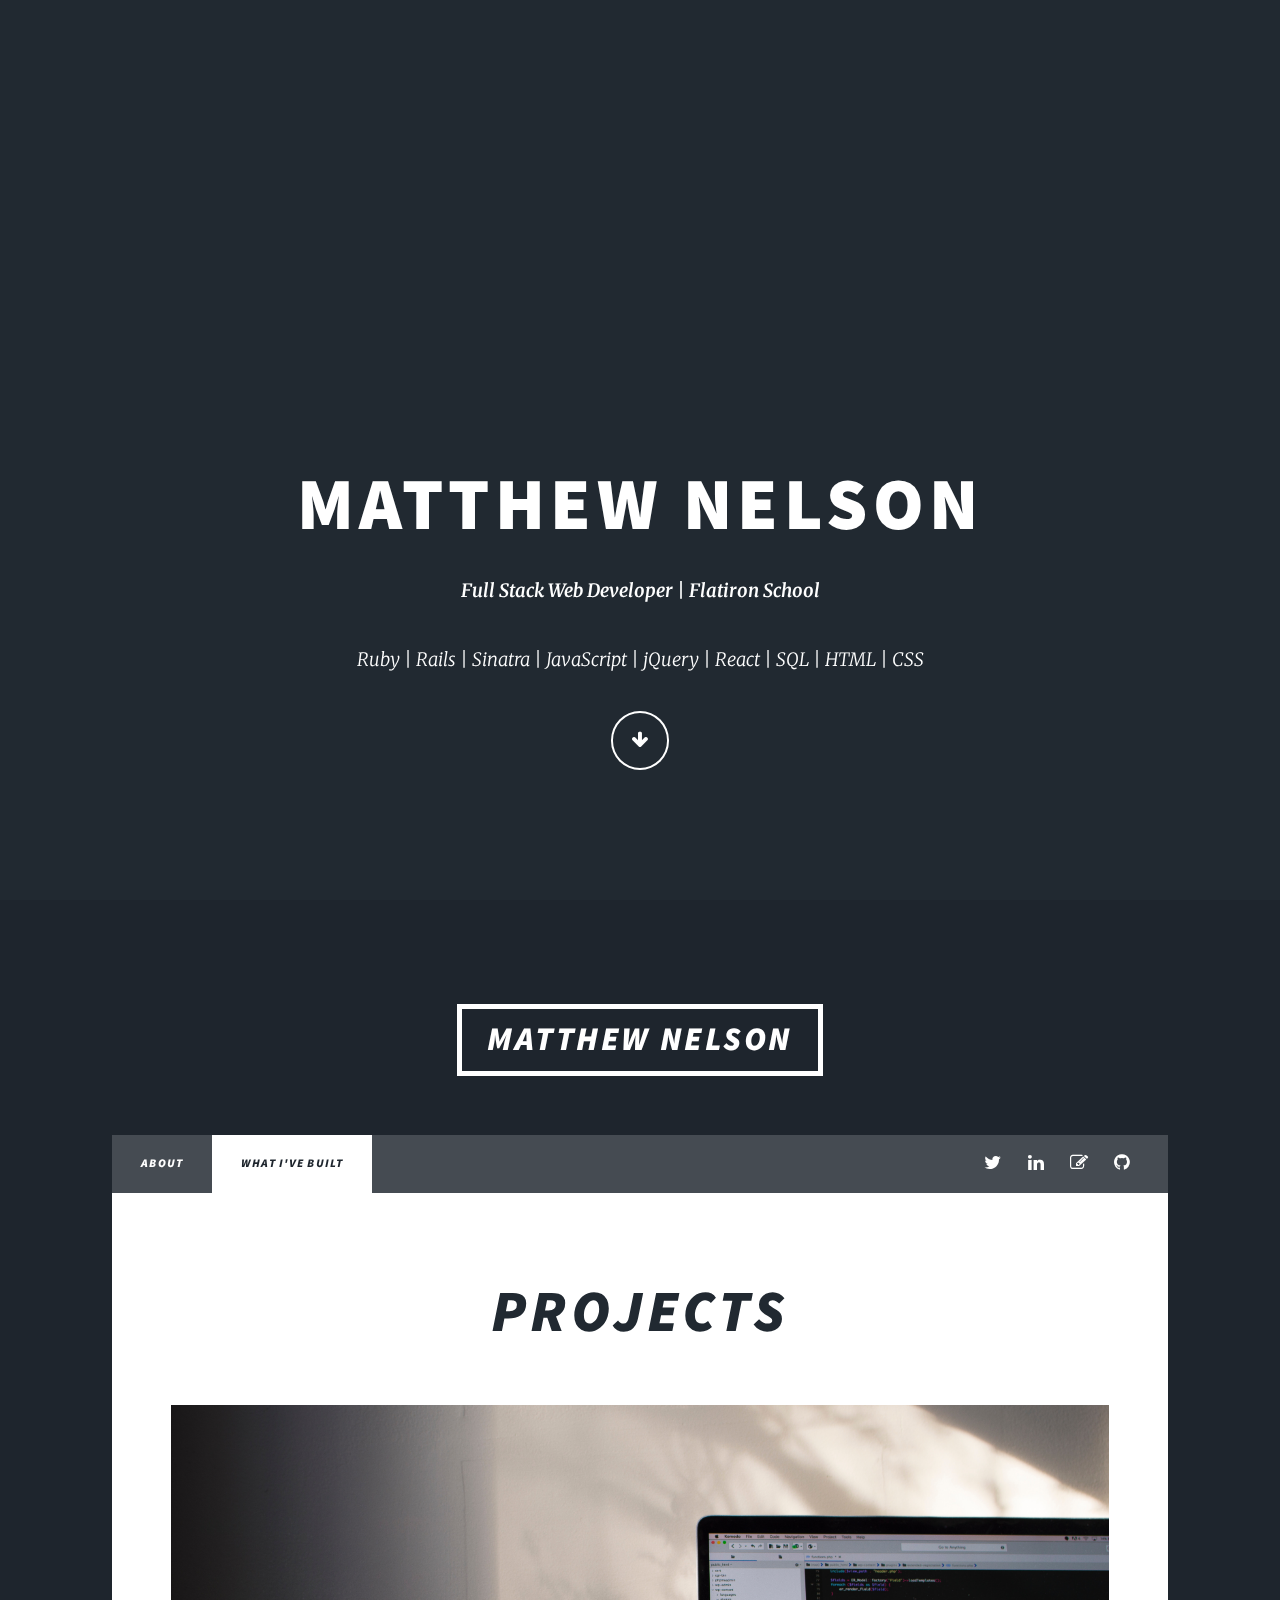
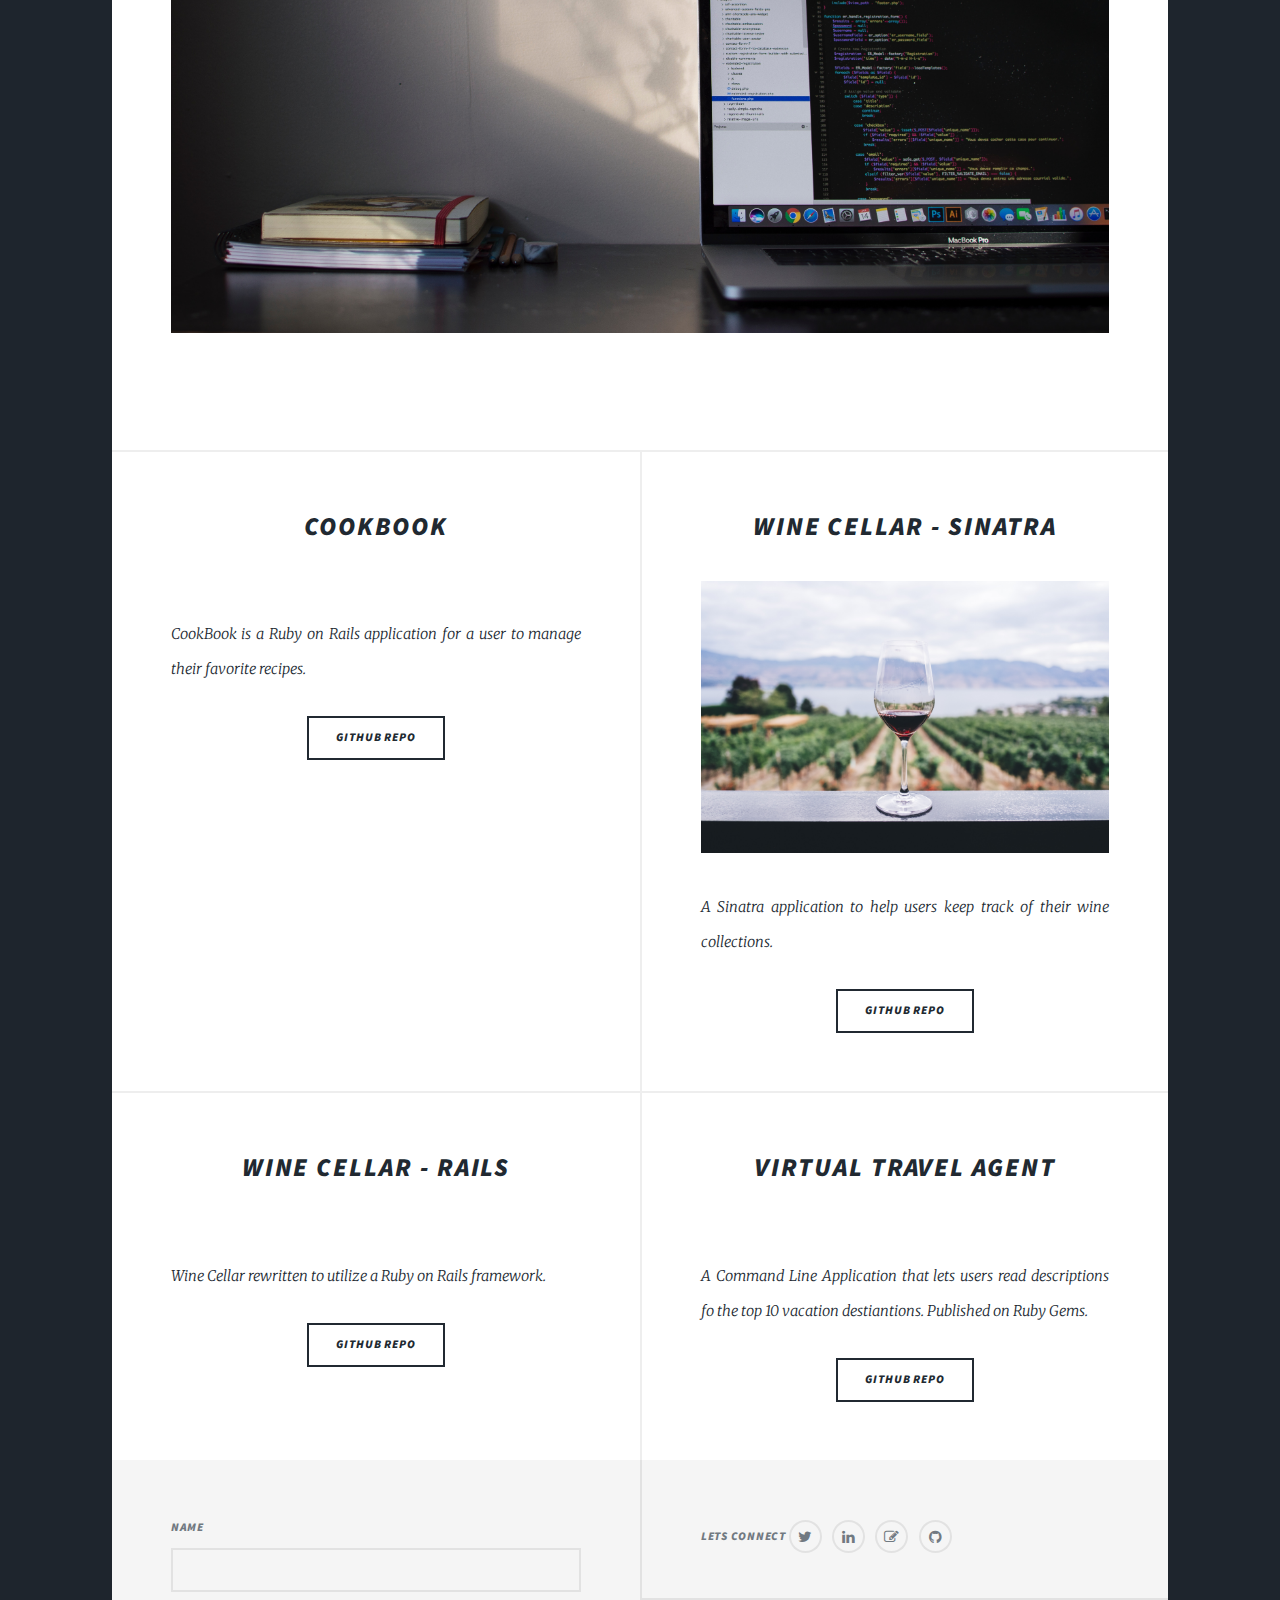
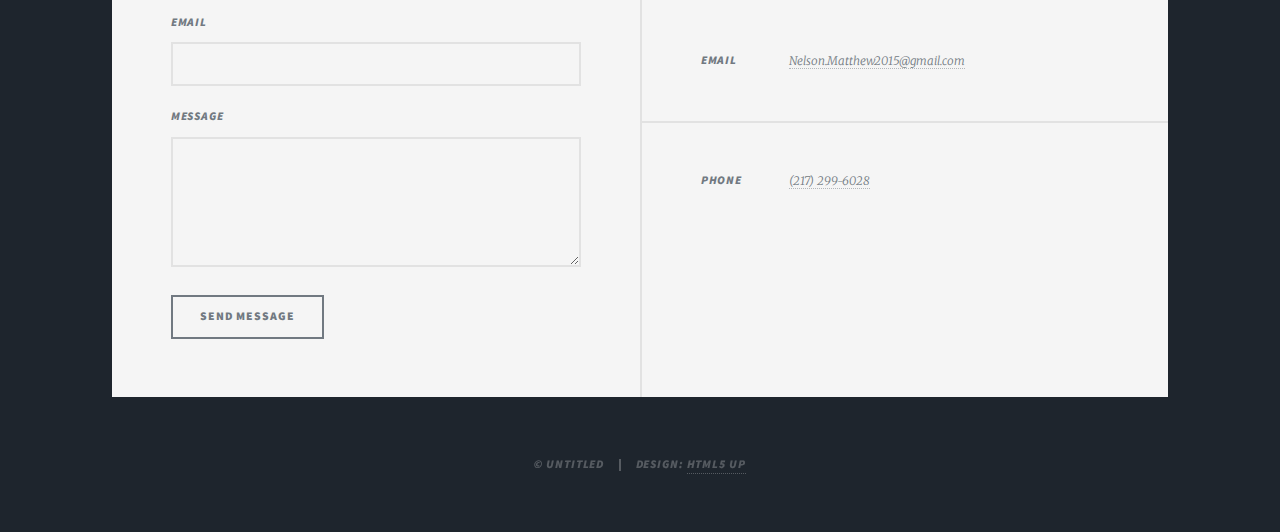
==== projects.html @ b526b992 "Initialized repository" ====
<!DOCTYPE HTML>
<!--
	Massively by HTML5 UP
	html5up.net | @ajlkn
	Free for personal and commercial use under the CCA 3.0 license (html5up.net/license)
-->
<html>
	<head>
		<title>Matthew Nelson - Projects</title>
		<meta charset="utf-8" />
		<meta name="viewport" content="width=device-width, initial-scale=1, user-scalable=no" />
		<link rel="stylesheet" href="assets/css/main.css" />
		<noscript><link rel="stylesheet" href="assets/css/noscript.css" /></noscript>
	</head>
	<body class="is-loading">

		<!-- Wrapper -->
			<div id="wrapper" class="fade-in">

				<!-- Intro -->
					<div id="intro">
						<h1>Matthew Nelson<br /></h1>

						<p><strong>Full Stack Web Developer | Flatiron School</strong></p>
						<p><em>Ruby | Rails | Sinatra | JavaScript | jQuery | React | SQL | HTML | CSS</em</p>
						<ul class="actions">
							<li><a href="#header" class="button icon solo fa-arrow-down scrolly">Continue</a></li>
						</ul>
					</div>

				<!-- Header -->
					<header id="header">
						<a href="index.html" class="logo">Matthew Nelson</a>
					</header>

				<!-- Nav -->
					<nav id="nav">
						<ul class="links">
							<li><a href="index.html">About</a></li>
							<li class="active"><a href="projects.html">What I've Built</a></li>
						</ul>
						<ul class="icons">
							<li><a href="https://twitter.com/mattynel92" class="icon alt fa-twitter"><span class="label">Twitter</span></a></li>
							<li><a href="https://www.linkedin.com/in/matthewnelson92/" class="icon alt fa-linkedin"><span class="label">LinkedIn</span></a></li>
							<li><a href="https://medium.com/@mattnelson_51219" class="icon alt fa-edit"><span class="label">Medium</span></a></li>
							<li><a href="https://github.com/Mnelson1992" class="icon alt fa-github"><span class="label">GitHub</span></a></li>
						</ul>
					</nav>

				<!-- Main -->
					<div id="main">

						<!-- Featured Post -->
							<article class="post featured">
								<header class="major">
									<h2>Projects<br /></h2>
								</header>
								<a href="#" class="image main"><img src="images/project.jpg" alt="" /></a>
							</article>

						<!-- Posts -->
							<section class="posts">
								<article>
									<header>
										<h2><a href="https://github.com/Mnelson1992/CookBook">Cookbook<br /></a></h2>
									</header>
									<a href="#" class="image fit"><img src="images/cooking.jpg" alt="" /></a>
									<p>CookBook is a Ruby on Rails application for a user to manage their favorite recipes. </p>
									<ul class="actions">
										<li><a href="https://github.com/Mnelson1992/CookBook" class="button">Github Repo</a></li>
									</ul>
								</article>
								<article>
									<header>
										<h2><a href="https://github.com/Mnelson1992/Wine-Cellar">Wine Cellar - Sinatra<br /></a></h2>
									</header>
									<a href="#" class="image fit"><img src="images/wine1.jpg" alt="" /></a>
									<p> A Sinatra application to help users keep track of their wine collections.</p>
									<ul class="actions">
										<li><a href="https://github.com/Mnelson1992/Wine-Cellar" class="button">Github Repo</a></li>
									</ul>
								</article>
								<article>
									<header>
										<h2><a href="https://github.com/Mnelson1992/wine-cellar-rails">Wine Cellar - Rails<br /></a></h2>
									</header>
									<a href="#" class="image fit"><img src="images/wine2.jpg" alt="" /></a>
									<p>Wine Cellar rewritten to utilize a Ruby on Rails framework.</p>

									<ul class="actions">
										<li><a href="https://github.com/Mnelson1992/wine-cellar-rails" class="button">Github Repo</a></li>
									</ul>
								</article>
								<article>
									<header>
										<h2><a href="https://github.com/Mnelson1992/virtual-travel-agent-CLI-app">Virtual Travel Agent<br /></a></h2>
									</header>
									<a href="#" class="image fit"><img src="images/beach.jpg" alt="" /></a>
									<p>A Command Line Application that lets users read descriptions fo the top 10 vacation destiantions. Published on Ruby Gems.</p>
									<ul class="actions">
										<li><a href="https://github.com/Mnelson1992/virtual-travel-agent-CLI-app" class="button">Github Repo</a></li>
									</ul>
								</article>
							</section>

						<!-- Footer -->


					</div>

				<!-- Footer -->
					<footer id="footer">
						<section>
							<form method="post" action="#">
								<div class="field">
									<label for="name">Name</label>
									<input type="text" name="name" id="name" />
								</div>
								<div class="field">
									<label for="email">Email</label>
									<input type="text" name="email" id="email" />
								</div>
								<div class="field">
									<label for="message">Message</label>
									<textarea name="message" id="message" rows="3"></textarea>
								</div>
								<ul class="actions">
									<li><input type="submit" value="Send Message" /></li>
								</ul>
							</form>
						</section>
						<section class="split contact">
							<section>
								<h3>Lets Connect</h3>
								<ul class="icons alt">
									<li><a href="https://twitter.com/mattynel92" class="icon alt fa-twitter"><span class="label">Twitter</span></a></li>
									<li><a href="https://www.linkedin.com/in/matthewnelson92/" class="icon alt fa-linkedin"><span class="label">LinkedIn</span></a></li>
									<li><a href="https://medium.com/@mattnelson_51219" class="icon alt fa-edit"><span class="label">Medium</span></a></li>
									<li><a href="https://github.com/Mnelson1992" class="icon alt fa-github"><span class="label">GitHub</span></a></li>
								</ul>
							</section>
							<section>
								<h3>Email</h3>
								<p><a href="#">Nelson.Matthew2015@gmail.com</a></p>
							</section>
							<section>
								<h3>Phone</h3>
								<p><a href="#">(217) 299-6028</a></p>
							</section>
						</section>
					</footer>

				<!-- Copyright -->
					<div id="copyright">
						<ul><li>&copy; Untitled</li><li>Design: <a href="https://html5up.net">HTML5 UP</a></li></ul>
					</div>

			</div>

		<!-- Scripts -->
			<script src="assets/js/jquery.min.js"></script>
			<script src="assets/js/jquery.scrollex.min.js"></script>
			<script src="assets/js/jquery.scrolly.min.js"></script>
			<script src="assets/js/skel.min.js"></script>
			<script src="assets/js/util.js"></script>
			<script src="assets/js/main.js"></script>

	</body>
</html>
---- assets/css/main.css ----
@import url(font-awesome.min.css);
@import url("https://fonts.googleapis.com/css?family=Merriweather:300,700,300italic,700italic|Source+Sans+Pro:900");

/*
	Massively by HTML5 UP
	html5up.net | @ajlkn
	Free for personal and commercial use under the CCA 3.0 license (html5up.net/license)
*/

/* Reset */

	html, body, div, span, applet, object, iframe, h1, h2, h3, h4, h5, h6, p, blockquote, pre, a, abbr, acronym, address, big, cite, code, del, dfn, em, img, ins, kbd, q, s, samp, small, strike, strong, sub, sup, tt, var, b, u, i, center, dl, dt, dd, ol, ul, li, fieldset, form, label, legend, table, caption, tbody, tfoot, thead, tr, th, td, article, aside, canvas, details, embed, figure, figcaption, footer, header, hgroup, menu, nav, output, ruby, section, summary, time, mark, audio, video {
		margin: 0;
		padding: 0;
		border: 0;
		font-size: 100%;
		font: inherit;
		vertical-align: baseline;
	}

	article, aside, details, figcaption, figure, footer, header, hgroup, menu, nav, section {
		display: block;
	}

	body {
		line-height: 1;
	}

	ol, ul {
		list-style: none;
	}

	blockquote, q {
		quotes: none;
	}

	blockquote:before, blockquote:after, q:before, q:after {
		content: '';
		content: none;
	}

	table {
		border-collapse: collapse;
		border-spacing: 0;
	}

	body {
		-webkit-text-size-adjust: none;
	}

/* Box Model */

	*, *:before, *:after {
		-moz-box-sizing: border-box;
		-webkit-box-sizing: border-box;
		box-sizing: border-box;
	}

/* Grid */

	.row {
		border-bottom: solid 1px transparent;
		-moz-box-sizing: border-box;
		-webkit-box-sizing: border-box;
		box-sizing: border-box;
	}

	.row > * {
		float: left;
		-moz-box-sizing: border-box;
		-webkit-box-sizing: border-box;
		box-sizing: border-box;
	}

	.row:after, .row:before {
		content: '';
		display: block;
		clear: both;
		height: 0;
	}

	.row.uniform > * > :first-child {
		margin-top: 0;
	}

	.row.uniform > * > :last-child {
		margin-bottom: 0;
	}

	.row.\30 \25 > * {
		padding: 0 0 0 0rem;
	}

	.row.\30 \25 {
		margin: 0 0 -1px 0rem;
	}

	.row.uniform.\30 \25 > * {
		padding: 0rem 0 0 0rem;
	}

	.row.uniform.\30 \25 {
		margin: 0rem 0 -1px 0rem;
	}

	.row > * {
		padding: 0 0 0 1.5rem;
	}

	.row {
		margin: 0 0 -1px -1.5rem;
	}

	.row.uniform > * {
		padding: 1.5rem 0 0 1.5rem;
	}

	.row.uniform {
		margin: -1.5rem 0 -1px -1.5rem;
	}

	.row.\32 00\25 > * {
		padding: 0 0 0 3rem;
	}

	.row.\32 00\25 {
		margin: 0 0 -1px -3rem;
	}

	.row.uniform.\32 00\25 > * {
		padding: 3rem 0 0 3rem;
	}

	.row.uniform.\32 00\25 {
		margin: -3rem 0 -1px -3rem;
	}

	.row.\31 50\25 > * {
		padding: 0 0 0 2.25rem;
	}

	.row.\31 50\25 {
		margin: 0 0 -1px -2.25rem;
	}

	.row.uniform.\31 50\25 > * {
		padding: 2.25rem 0 0 2.25rem;
	}

	.row.uniform.\31 50\25 {
		margin: -2.25rem 0 -1px -2.25rem;
	}

	.row.\35 0\25 > * {
		padding: 0 0 0 0.75rem;
	}

	.row.\35 0\25 {
		margin: 0 0 -1px -0.75rem;
	}

	.row.uniform.\35 0\25 > * {
		padding: 0.75rem 0 0 0.75rem;
	}

	.row.uniform.\35 0\25 {
		margin: -0.75rem 0 -1px -0.75rem;
	}

	.row.\32 5\25 > * {
		padding: 0 0 0 0.375rem;
	}

	.row.\32 5\25 {
		margin: 0 0 -1px -0.375rem;
	}

	.row.uniform.\32 5\25 > * {
		padding: 0.375rem 0 0 0.375rem;
	}

	.row.uniform.\32 5\25 {
		margin: -0.375rem 0 -1px -0.375rem;
	}

	.\31 2u, .\31 2u\24 {
		width: 100%;
		clear: none;
		margin-left: 0;
	}

	.\31 1u, .\31 1u\24 {
		width: 91.6666666667%;
		clear: none;
		margin-left: 0;
	}

	.\31 0u, .\31 0u\24 {
		width: 83.3333333333%;
		clear: none;
		margin-left: 0;
	}

	.\39 u, .\39 u\24 {
		width: 75%;
		clear: none;
		margin-left: 0;
	}

	.\38 u, .\38 u\24 {
		width: 66.6666666667%;
		clear: none;
		margin-left: 0;
	}

	.\37 u, .\37 u\24 {
		width: 58.3333333333%;
		clear: none;
		margin-left: 0;
	}

	.\36 u, .\36 u\24 {
		width: 50%;
		clear: none;
		margin-left: 0;
	}

	.\35 u, .\35 u\24 {
		width: 41.6666666667%;
		clear: none;
		margin-left: 0;
	}

	.\34 u, .\34 u\24 {
		width: 33.3333333333%;
		clear: none;
		margin-left: 0;
	}

	.\33 u, .\33 u\24 {
		width: 25%;
		clear: none;
		margin-left: 0;
	}

	.\32 u, .\32 u\24 {
		width: 16.6666666667%;
		clear: none;
		margin-left: 0;
	}

	.\31 u, .\31 u\24 {
		width: 8.3333333333%;
		clear: none;
		margin-left: 0;
	}

	.\31 2u\24 + *,
	.\31 1u\24 + *,
	.\31 0u\24 + *,
	.\39 u\24 + *,
	.\38 u\24 + *,
	.\37 u\24 + *,
	.\36 u\24 + *,
	.\35 u\24 + *,
	.\34 u\24 + *,
	.\33 u\24 + *,
	.\32 u\24 + *,
	.\31 u\24 + * {
		clear: left;
	}

	.\-11u {
		margin-left: 91.66667%;
	}

	.\-10u {
		margin-left: 83.33333%;
	}

	.\-9u {
		margin-left: 75%;
	}

	.\-8u {
		margin-left: 66.66667%;
	}

	.\-7u {
		margin-left: 58.33333%;
	}

	.\-6u {
		margin-left: 50%;
	}

	.\-5u {
		margin-left: 41.66667%;
	}

	.\-4u {
		margin-left: 33.33333%;
	}

	.\-3u {
		margin-left: 25%;
	}

	.\-2u {
		margin-left: 16.66667%;
	}

	.\-1u {
		margin-left: 8.33333%;
	}

	@media screen and (max-width: 1680px) {

		.row > * {
			padding: 0 0 0 1.5rem;
		}

		.row {
			margin: 0 0 -1px -1.5rem;
		}

		.row.uniform > * {
			padding: 1.5rem 0 0 1.5rem;
		}

		.row.uniform {
			margin: -1.5rem 0 -1px -1.5rem;
		}

		.row.\32 00\25 > * {
			padding: 0 0 0 3rem;
		}

		.row.\32 00\25 {
			margin: 0 0 -1px -3rem;
		}

		.row.uniform.\32 00\25 > * {
			padding: 3rem 0 0 3rem;
		}

		.row.uniform.\32 00\25 {
			margin: -3rem 0 -1px -3rem;
		}

		.row.\31 50\25 > * {
			padding: 0 0 0 2.25rem;
		}

		.row.\31 50\25 {
			margin: 0 0 -1px -2.25rem;
		}

		.row.uniform.\31 50\25 > * {
			padding: 2.25rem 0 0 2.25rem;
		}

		.row.uniform.\31 50\25 {
			margin: -2.25rem 0 -1px -2.25rem;
		}

		.row.\35 0\25 > * {
			padding: 0 0 0 0.75rem;
		}

		.row.\35 0\25 {
			margin: 0 0 -1px -0.75rem;
		}

		.row.uniform.\35 0\25 > * {
			padding: 0.75rem 0 0 0.75rem;
		}

		.row.uniform.\35 0\25 {
			margin: -0.75rem 0 -1px -0.75rem;
		}

		.row.\32 5\25 > * {
			padding: 0 0 0 0.375rem;
		}

		.row.\32 5\25 {
			margin: 0 0 -1px -0.375rem;
		}

		.row.uniform.\32 5\25 > * {
			padding: 0.375rem 0 0 0.375rem;
		}

		.row.uniform.\32 5\25 {
			margin: -0.375rem 0 -1px -0.375rem;
		}

		.\31 2u\28xlarge\29, .\31 2u\24\28xlarge\29 {
			width: 100%;
			clear: none;
			margin-left: 0;
		}

		.\31 1u\28xlarge\29, .\31 1u\24\28xlarge\29 {
			width: 91.6666666667%;
			clear: none;
			margin-left: 0;
		}

		.\31 0u\28xlarge\29, .\31 0u\24\28xlarge\29 {
			width: 83.3333333333%;
			clear: none;
			margin-left: 0;
		}

		.\39 u\28xlarge\29, .\39 u\24\28xlarge\29 {
			width: 75%;
			clear: none;
			margin-left: 0;
		}

		.\38 u\28xlarge\29, .\38 u\24\28xlarge\29 {
			width: 66.6666666667%;
			clear: none;
			margin-left: 0;
		}

		.\37 u\28xlarge\29, .\37 u\24\28xlarge\29 {
			width: 58.3333333333%;
			clear: none;
			margin-left: 0;
		}

		.\36 u\28xlarge\29, .\36 u\24\28xlarge\29 {
			width: 50%;
			clear: none;
			margin-left: 0;
		}

		.\35 u\28xlarge\29, .\35 u\24\28xlarge\29 {
			width: 41.6666666667%;
			clear: none;
			margin-left: 0;
		}

		.\34 u\28xlarge\29, .\34 u\24\28xlarge\29 {
			width: 33.3333333333%;
			clear: none;
			margin-left: 0;
		}

		.\33 u\28xlarge\29, .\33 u\24\28xlarge\29 {
			width: 25%;
			clear: none;
			margin-left: 0;
		}

		.\32 u\28xlarge\29, .\32 u\24\28xlarge\29 {
			width: 16.6666666667%;
			clear: none;
			margin-left: 0;
		}

		.\31 u\28xlarge\29, .\31 u\24\28xlarge\29 {
			width: 8.3333333333%;
			clear: none;
			margin-left: 0;
		}

		.\31 2u\24\28xlarge\29 + *,
		.\31 1u\24\28xlarge\29 + *,
		.\31 0u\24\28xlarge\29 + *,
		.\39 u\24\28xlarge\29 + *,
		.\38 u\24\28xlarge\29 + *,
		.\37 u\24\28xlarge\29 + *,
		.\36 u\24\28xlarge\29 + *,
		.\35 u\24\28xlarge\29 + *,
		.\34 u\24\28xlarge\29 + *,
		.\33 u\24\28xlarge\29 + *,
		.\32 u\24\28xlarge\29 + *,
		.\31 u\24\28xlarge\29 + * {
			clear: left;
		}

		.\-11u\28xlarge\29 {
			margin-left: 91.66667%;
		}

		.\-10u\28xlarge\29 {
			margin-left: 83.33333%;
		}

		.\-9u\28xlarge\29 {
			margin-left: 75%;
		}

		.\-8u\28xlarge\29 {
			margin-left: 66.66667%;
		}

		.\-7u\28xlarge\29 {
			margin-left: 58.33333%;
		}

		.\-6u\28xlarge\29 {
			margin-left: 50%;
		}

		.\-5u\28xlarge\29 {
			margin-left: 41.66667%;
		}

		.\-4u\28xlarge\29 {
			margin-left: 33.33333%;
		}

		.\-3u\28xlarge\29 {
			margin-left: 25%;
		}

		.\-2u\28xlarge\29 {
			margin-left: 16.66667%;
		}

		.\-1u\28xlarge\29 {
			margin-left: 8.33333%;
		}

	}

	@media screen and (max-width: 1280px) {

		.row > * {
			padding: 0 0 0 1.5rem;
		}

		.row {
			margin: 0 0 -1px -1.5rem;
		}

		.row.uniform > * {
			padding: 1.5rem 0 0 1.5rem;
		}

		.row.uniform {
			margin: -1.5rem 0 -1px -1.5rem;
		}

		.row.\32 00\25 > * {
			padding: 0 0 0 3rem;
		}

		.row.\32 00\25 {
			margin: 0 0 -1px -3rem;
		}

		.row.uniform.\32 00\25 > * {
			padding: 3rem 0 0 3rem;
		}

		.row.uniform.\32 00\25 {
			margin: -3rem 0 -1px -3rem;
		}

		.row.\31 50\25 > * {
			padding: 0 0 0 2.25rem;
		}

		.row.\31 50\25 {
			margin: 0 0 -1px -2.25rem;
		}

		.row.uniform.\31 50\25 > * {
			padding: 2.25rem 0 0 2.25rem;
		}

		.row.uniform.\31 50\25 {
			margin: -2.25rem 0 -1px -2.25rem;
		}

		.row.\35 0\25 > * {
			padding: 0 0 0 0.75rem;
		}

		.row.\35 0\25 {
			margin: 0 0 -1px -0.75rem;
		}

		.row.uniform.\35 0\25 > * {
			padding: 0.75rem 0 0 0.75rem;
		}

		.row.uniform.\35 0\25 {
			margin: -0.75rem 0 -1px -0.75rem;
		}

		.row.\32 5\25 > * {
			padding: 0 0 0 0.375rem;
		}

		.row.\32 5\25 {
			margin: 0 0 -1px -0.375rem;
		}

		.row.uniform.\32 5\25 > * {
			padding: 0.375rem 0 0 0.375rem;
		}

		.row.uniform.\32 5\25 {
			margin: -0.375rem 0 -1px -0.375rem;
		}

		.\31 2u\28large\29, .\31 2u\24\28large\29 {
			width: 100%;
			clear: none;
			margin-left: 0;
		}

		.\31 1u\28large\29, .\31 1u\24\28large\29 {
			width: 91.6666666667%;
			clear: none;
			margin-left: 0;
		}

		.\31 0u\28large\29, .\31 0u\24\28large\29 {
			width: 83.3333333333%;
			clear: none;
			margin-left: 0;
		}

		.\39 u\28large\29, .\39 u\24\28large\29 {
			width: 75%;
			clear: none;
			margin-left: 0;
		}

		.\38 u\28large\29, .\38 u\24\28large\29 {
			width: 66.6666666667%;
			clear: none;
			margin-left: 0;
		}

		.\37 u\28large\29, .\37 u\24\28large\29 {
			width: 58.3333333333%;
			clear: none;
			margin-left: 0;
		}

		.\36 u\28large\29, .\36 u\24\28large\29 {
			width: 50%;
			clear: none;
			margin-left: 0;
		}

		.\35 u\28large\29, .\35 u\24\28large\29 {
			width: 41.6666666667%;
			clear: none;
			margin-left: 0;
		}

		.\34 u\28large\29, .\34 u\24\28large\29 {
			width: 33.3333333333%;
			clear: none;
			margin-left: 0;
		}

		.\33 u\28large\29, .\33 u\24\28large\29 {
			width: 25%;
			clear: none;
			margin-left: 0;
		}

		.\32 u\28large\29, .\32 u\24\28large\29 {
			width: 16.6666666667%;
			clear: none;
			margin-left: 0;
		}

		.\31 u\28large\29, .\31 u\24\28large\29 {
			width: 8.3333333333%;
			clear: none;
			margin-left: 0;
		}

		.\31 2u\24\28large\29 + *,
		.\31 1u\24\28large\29 + *,
		.\31 0u\24\28large\29 + *,
		.\39 u\24\28large\29 + *,
		.\38 u\24\28large\29 + *,
		.\37 u\24\28large\29 + *,
		.\36 u\24\28large\29 + *,
		.\35 u\24\28large\29 + *,
		.\34 u\24\28large\29 + *,
		.\33 u\24\28large\29 + *,
		.\32 u\24\28large\29 + *,
		.\31 u\24\28large\29 + * {
			clear: left;
		}

		.\-11u\28large\29 {
			margin-left: 91.66667%;
		}

		.\-10u\28large\29 {
			margin-left: 83.33333%;
		}

		.\-9u\28large\29 {
			margin-left: 75%;
		}

		.\-8u\28large\29 {
			margin-left: 66.66667%;
		}

		.\-7u\28large\29 {
			margin-left: 58.33333%;
		}

		.\-6u\28large\29 {
			margin-left: 50%;
		}

		.\-5u\28large\29 {
			margin-left: 41.66667%;
		}

		.\-4u\28large\29 {
			margin-left: 33.33333%;
		}

		.\-3u\28large\29 {
			margin-left: 25%;
		}

		.\-2u\28large\29 {
			margin-left: 16.66667%;
		}

		.\-1u\28large\29 {
			margin-left: 8.33333%;
		}

	}

	@media screen and (max-width: 980px) {

		.row > * {
			padding: 0 0 0 1.5rem;
		}

		.row {
			margin: 0 0 -1px -1.5rem;
		}

		.row.uniform > * {
			padding: 1.5rem 0 0 1.5rem;
		}

		.row.uniform {
			margin: -1.5rem 0 -1px -1.5rem;
		}

		.row.\32 00\25 > * {
			padding: 0 0 0 3rem;
		}

		.row.\32 00\25 {
			margin: 0 0 -1px -3rem;
		}

		.row.uniform.\32 00\25 > * {
			padding: 3rem 0 0 3rem;
		}

		.row.uniform.\32 00\25 {
			margin: -3rem 0 -1px -3rem;
		}

		.row.\31 50\25 > * {
			padding: 0 0 0 2.25rem;
		}

		.row.\31 50\25 {
			margin: 0 0 -1px -2.25rem;
		}

		.row.uniform.\31 50\25 > * {
			padding: 2.25rem 0 0 2.25rem;
		}

		.row.uniform.\31 50\25 {
			margin: -2.25rem 0 -1px -2.25rem;
		}

		.row.\35 0\25 > * {
			padding: 0 0 0 0.75rem;
		}

		.row.\35 0\25 {
			margin: 0 0 -1px -0.75rem;
		}

		.row.uniform.\35 0\25 > * {
			padding: 0.75rem 0 0 0.75rem;
		}

		.row.uniform.\35 0\25 {
			margin: -0.75rem 0 -1px -0.75rem;
		}

		.row.\32 5\25 > * {
			padding: 0 0 0 0.375rem;
		}

		.row.\32 5\25 {
			margin: 0 0 -1px -0.375rem;
		}

		.row.uniform.\32 5\25 > * {
			padding: 0.375rem 0 0 0.375rem;
		}

		.row.uniform.\32 5\25 {
			margin: -0.375rem 0 -1px -0.375rem;
		}

		.\31 2u\28medium\29, .\31 2u\24\28medium\29 {
			width: 100%;
			clear: none;
			margin-left: 0;
		}

		.\31 1u\28medium\29, .\31 1u\24\28medium\29 {
			width: 91.6666666667%;
			clear: none;
			margin-left: 0;
		}

		.\31 0u\28medium\29, .\31 0u\24\28medium\29 {
			width: 83.3333333333%;
			clear: none;
			margin-left: 0;
		}

		.\39 u\28medium\29, .\39 u\24\28medium\29 {
			width: 75%;
			clear: none;
			margin-left: 0;
		}

		.\38 u\28medium\29, .\38 u\24\28medium\29 {
			width: 66.6666666667%;
			clear: none;
			margin-left: 0;
		}

		.\37 u\28medium\29, .\37 u\24\28medium\29 {
			width: 58.3333333333%;
			clear: none;
			margin-left: 0;
		}

		.\36 u\28medium\29, .\36 u\24\28medium\29 {
			width: 50%;
			clear: none;
			margin-left: 0;
		}

		.\35 u\28medium\29, .\35 u\24\28medium\29 {
			width: 41.6666666667%;
			clear: none;
			margin-left: 0;
		}

		.\34 u\28medium\29, .\34 u\24\28medium\29 {
			width: 33.3333333333%;
			clear: none;
			margin-left: 0;
		}

		.\33 u\28medium\29, .\33 u\24\28medium\29 {
			width: 25%;
			clear: none;
			margin-left: 0;
		}

		.\32 u\28medium\29, .\32 u\24\28medium\29 {
			width: 16.6666666667%;
			clear: none;
			margin-left: 0;
		}

		.\31 u\28medium\29, .\31 u\24\28medium\29 {
			width: 8.3333333333%;
			clear: none;
			margin-left: 0;
		}

		.\31 2u\24\28medium\29 + *,
		.\31 1u\24\28medium\29 + *,
		.\31 0u\24\28medium\29 + *,
		.\39 u\24\28medium\29 + *,
		.\38 u\24\28medium\29 + *,
		.\37 u\24\28medium\29 + *,
		.\36 u\24\28medium\29 + *,
		.\35 u\24\28medium\29 + *,
		.\34 u\24\28medium\29 + *,
		.\33 u\24\28medium\29 + *,
		.\32 u\24\28medium\29 + *,
		.\31 u\24\28medium\29 + * {
			clear: left;
		}

		.\-11u\28medium\29 {
			margin-left: 91.66667%;
		}

		.\-10u\28medium\29 {
			margin-left: 83.33333%;
		}

		.\-9u\28medium\29 {
			margin-left: 75%;
		}

		.\-8u\28medium\29 {
			margin-left: 66.66667%;
		}

		.\-7u\28medium\29 {
			margin-left: 58.33333%;
		}

		.\-6u\28medium\29 {
			margin-left: 50%;
		}

		.\-5u\28medium\29 {
			margin-left: 41.66667%;
		}

		.\-4u\28medium\29 {
			margin-left: 33.33333%;
		}

		.\-3u\28medium\29 {
			margin-left: 25%;
		}

		.\-2u\28medium\29 {
			margin-left: 16.66667%;
		}

		.\-1u\28medium\29 {
			margin-left: 8.33333%;
		}

	}

	@media screen and (max-width: 736px) {

		.row > * {
			padding: 0 0 0 1.5rem;
		}

		.row {
			margin: 0 0 -1px -1.5rem;
		}

		.row.uniform > * {
			padding: 1.5rem 0 0 1.5rem;
		}

		.row.uniform {
			margin: -1.5rem 0 -1px -1.5rem;
		}

		.row.\32 00\25 > * {
			padding: 0 0 0 3rem;
		}

		.row.\32 00\25 {
			margin: 0 0 -1px -3rem;
		}

		.row.uniform.\32 00\25 > * {
			padding: 3rem 0 0 3rem;
		}

		.row.uniform.\32 00\25 {
			margin: -3rem 0 -1px -3rem;
		}

		.row.\31 50\25 > * {
			padding: 0 0 0 2.25rem;
		}

		.row.\31 50\25 {
			margin: 0 0 -1px -2.25rem;
		}

		.row.uniform.\31 50\25 > * {
			padding: 2.25rem 0 0 2.25rem;
		}

		.row.uniform.\31 50\25 {
			margin: -2.25rem 0 -1px -2.25rem;
		}

		.row.\35 0\25 > * {
			padding: 0 0 0 0.75rem;
		}

		.row.\35 0\25 {
			margin: 0 0 -1px -0.75rem;
		}

		.row.uniform.\35 0\25 > * {
			padding: 0.75rem 0 0 0.75rem;
		}

		.row.uniform.\35 0\25 {
			margin: -0.75rem 0 -1px -0.75rem;
		}

		.row.\32 5\25 > * {
			padding: 0 0 0 0.375rem;
		}

		.row.\32 5\25 {
			margin: 0 0 -1px -0.375rem;
		}

		.row.uniform.\32 5\25 > * {
			padding: 0.375rem 0 0 0.375rem;
		}

		.row.uniform.\32 5\25 {
			margin: -0.375rem 0 -1px -0.375rem;
		}

		.\31 2u\28small\29, .\31 2u\24\28small\29 {
			width: 100%;
			clear: none;
			margin-left: 0;
		}

		.\31 1u\28small\29, .\31 1u\24\28small\29 {
			width: 91.6666666667%;
			clear: none;
			margin-left: 0;
		}

		.\31 0u\28small\29, .\31 0u\24\28small\29 {
			width: 83.3333333333%;
			clear: none;
			margin-left: 0;
		}

		.\39 u\28small\29, .\39 u\24\28small\29 {
			width: 75%;
			clear: none;
			margin-left: 0;
		}

		.\38 u\28small\29, .\38 u\24\28small\29 {
			width: 66.6666666667%;
			clear: none;
			margin-left: 0;
		}

		.\37 u\28small\29, .\37 u\24\28small\29 {
			width: 58.3333333333%;
			clear: none;
			margin-left: 0;
		}

		.\36 u\28small\29, .\36 u\24\28small\29 {
			width: 50%;
			clear: none;
			margin-left: 0;
		}

		.\35 u\28small\29, .\35 u\24\28small\29 {
			width: 41.6666666667%;
			clear: none;
			margin-left: 0;
		}

		.\34 u\28small\29, .\34 u\24\28small\29 {
			width: 33.3333333333%;
			clear: none;
			margin-left: 0;
		}

		.\33 u\28small\29, .\33 u\24\28small\29 {
			width: 25%;
			clear: none;
			margin-left: 0;
		}

		.\32 u\28small\29, .\32 u\24\28small\29 {
			width: 16.6666666667%;
			clear: none;
			margin-left: 0;
		}

		.\31 u\28small\29, .\31 u\24\28small\29 {
			width: 8.3333333333%;
			clear: none;
			margin-left: 0;
		}

		.\31 2u\24\28small\29 + *,
		.\31 1u\24\28small\29 + *,
		.\31 0u\24\28small\29 + *,
		.\39 u\24\28small\29 + *,
		.\38 u\24\28small\29 + *,
		.\37 u\24\28small\29 + *,
		.\36 u\24\28small\29 + *,
		.\35 u\24\28small\29 + *,
		.\34 u\24\28small\29 + *,
		.\33 u\24\28small\29 + *,
		.\32 u\24\28small\29 + *,
		.\31 u\24\28small\29 + * {
			clear: left;
		}

		.\-11u\28small\29 {
			margin-left: 91.66667%;
		}

		.\-10u\28small\29 {
			margin-left: 83.33333%;
		}

		.\-9u\28small\29 {
			margin-left: 75%;
		}

		.\-8u\28small\29 {
			margin-left: 66.66667%;
		}

		.\-7u\28small\29 {
			margin-left: 58.33333%;
		}

		.\-6u\28small\29 {
			margin-left: 50%;
		}

		.\-5u\28small\29 {
			margin-left: 41.66667%;
		}

		.\-4u\28small\29 {
			margin-left: 33.33333%;
		}

		.\-3u\28small\29 {
			margin-left: 25%;
		}

		.\-2u\28small\29 {
			margin-left: 16.66667%;
		}

		.\-1u\28small\29 {
			margin-left: 8.33333%;
		}

	}

	@media screen and (max-width: 480px) {

		.row > * {
			padding: 0 0 0 1.5rem;
		}

		.row {
			margin: 0 0 -1px -1.5rem;
		}

		.row.uniform > * {
			padding: 1.5rem 0 0 1.5rem;
		}

		.row.uniform {
			margin: -1.5rem 0 -1px -1.5rem;
		}

		.row.\32 00\25 > * {
			padding: 0 0 0 3rem;
		}

		.row.\32 00\25 {
			margin: 0 0 -1px -3rem;
		}

		.row.uniform.\32 00\25 > * {
			padding: 3rem 0 0 3rem;
		}

		.row.uniform.\32 00\25 {
			margin: -3rem 0 -1px -3rem;
		}

		.row.\31 50\25 > * {
			padding: 0 0 0 2.25rem;
		}

		.row.\31 50\25 {
			margin: 0 0 -1px -2.25rem;
		}

		.row.uniform.\31 50\25 > * {
			padding: 2.25rem 0 0 2.25rem;
		}

		.row.uniform.\31 50\25 {
			margin: -2.25rem 0 -1px -2.25rem;
		}

		.row.\35 0\25 > * {
			padding: 0 0 0 0.75rem;
		}

		.row.\35 0\25 {
			margin: 0 0 -1px -0.75rem;
		}

		.row.uniform.\35 0\25 > * {
			padding: 0.75rem 0 0 0.75rem;
		}

		.row.uniform.\35 0\25 {
			margin: -0.75rem 0 -1px -0.75rem;
		}

		.row.\32 5\25 > * {
			padding: 0 0 0 0.375rem;
		}

		.row.\32 5\25 {
			margin: 0 0 -1px -0.375rem;
		}

		.row.uniform.\32 5\25 > * {
			padding: 0.375rem 0 0 0.375rem;
		}

		.row.uniform.\32 5\25 {
			margin: -0.375rem 0 -1px -0.375rem;
		}

		.\31 2u\28xsmall\29, .\31 2u\24\28xsmall\29 {
			width: 100%;
			clear: none;
			margin-left: 0;
		}

		.\31 1u\28xsmall\29, .\31 1u\24\28xsmall\29 {
			width: 91.6666666667%;
			clear: none;
			margin-left: 0;
		}

		.\31 0u\28xsmall\29, .\31 0u\24\28xsmall\29 {
			width: 83.3333333333%;
			clear: none;
			margin-left: 0;
		}

		.\39 u\28xsmall\29, .\39 u\24\28xsmall\29 {
			width: 75%;
			clear: none;
			margin-left: 0;
		}

		.\38 u\28xsmall\29, .\38 u\24\28xsmall\29 {
			width: 66.6666666667%;
			clear: none;
			margin-left: 0;
		}

		.\37 u\28xsmall\29, .\37 u\24\28xsmall\29 {
			width: 58.3333333333%;
			clear: none;
			margin-left: 0;
		}

		.\36 u\28xsmall\29, .\36 u\24\28xsmall\29 {
			width: 50%;
			clear: none;
			margin-left: 0;
		}

		.\35 u\28xsmall\29, .\35 u\24\28xsmall\29 {
			width: 41.6666666667%;
			clear: none;
			margin-left: 0;
		}

		.\34 u\28xsmall\29, .\34 u\24\28xsmall\29 {
			width: 33.3333333333%;
			clear: none;
			margin-left: 0;
		}

		.\33 u\28xsmall\29, .\33 u\24\28xsmall\29 {
			width: 25%;
			clear: none;
			margin-left: 0;
		}

		.\32 u\28xsmall\29, .\32 u\24\28xsmall\29 {
			width: 16.6666666667%;
			clear: none;
			margin-left: 0;
		}

		.\31 u\28xsmall\29, .\31 u\24\28xsmall\29 {
			width: 8.3333333333%;
			clear: none;
			margin-left: 0;
		}

		.\31 2u\24\28xsmall\29 + *,
		.\31 1u\24\28xsmall\29 + *,
		.\31 0u\24\28xsmall\29 + *,
		.\39 u\24\28xsmall\29 + *,
		.\38 u\24\28xsmall\29 + *,
		.\37 u\24\28xsmall\29 + *,
		.\36 u\24\28xsmall\29 + *,
		.\35 u\24\28xsmall\29 + *,
		.\34 u\24\28xsmall\29 + *,
		.\33 u\24\28xsmall\29 + *,
		.\32 u\24\28xsmall\29 + *,
		.\31 u\24\28xsmall\29 + * {
			clear: left;
		}

		.\-11u\28xsmall\29 {
			margin-left: 91.66667%;
		}

		.\-10u\28xsmall\29 {
			margin-left: 83.33333%;
		}

		.\-9u\28xsmall\29 {
			margin-left: 75%;
		}

		.\-8u\28xsmall\29 {
			margin-left: 66.66667%;
		}

		.\-7u\28xsmall\29 {
			margin-left: 58.33333%;
		}

		.\-6u\28xsmall\29 {
			margin-left: 50%;
		}

		.\-5u\28xsmall\29 {
			margin-left: 41.66667%;
		}

		.\-4u\28xsmall\29 {
			margin-left: 33.33333%;
		}

		.\-3u\28xsmall\29 {
			margin-left: 25%;
		}

		.\-2u\28xsmall\29 {
			margin-left: 16.66667%;
		}

		.\-1u\28xsmall\29 {
			margin-left: 8.33333%;
		}

	}

	@media screen and (max-width: 360px) {

		.row > * {
			padding: 0 0 0 1.5rem;
		}

		.row {
			margin: 0 0 -1px -1.5rem;
		}

		.row.uniform > * {
			padding: 1.5rem 0 0 1.5rem;
		}

		.row.uniform {
			margin: -1.5rem 0 -1px -1.5rem;
		}

		.row.\32 00\25 > * {
			padding: 0 0 0 3rem;
		}

		.row.\32 00\25 {
			margin: 0 0 -1px -3rem;
		}

		.row.uniform.\32 00\25 > * {
			padding: 3rem 0 0 3rem;
		}

		.row.uniform.\32 00\25 {
			margin: -3rem 0 -1px -3rem;
		}

		.row.\31 50\25 > * {
			padding: 0 0 0 2.25rem;
		}

		.row.\31 50\25 {
			margin: 0 0 -1px -2.25rem;
		}

		.row.uniform.\31 50\25 > * {
			padding: 2.25rem 0 0 2.25rem;
		}

		.row.uniform.\31 50\25 {
			margin: -2.25rem 0 -1px -2.25rem;
		}

		.row.\35 0\25 > * {
			padding: 0 0 0 0.75rem;
		}

		.row.\35 0\25 {
			margin: 0 0 -1px -0.75rem;
		}

		.row.uniform.\35 0\25 > * {
			padding: 0.75rem 0 0 0.75rem;
		}

		.row.uniform.\35 0\25 {
			margin: -0.75rem 0 -1px -0.75rem;
		}

		.row.\32 5\25 > * {
			padding: 0 0 0 0.375rem;
		}

		.row.\32 5\25 {
			margin: 0 0 -1px -0.375rem;
		}

		.row.uniform.\32 5\25 > * {
			padding: 0.375rem 0 0 0.375rem;
		}

		.row.uniform.\32 5\25 {
			margin: -0.375rem 0 -1px -0.375rem;
		}

		.\31 2u\28xxsmall\29, .\31 2u\24\28xxsmall\29 {
			width: 100%;
			clear: none;
			margin-left: 0;
		}

		.\31 1u\28xxsmall\29, .\31 1u\24\28xxsmall\29 {
			width: 91.6666666667%;
			clear: none;
			margin-left: 0;
		}

		.\31 0u\28xxsmall\29, .\31 0u\24\28xxsmall\29 {
			width: 83.3333333333%;
			clear: none;
			margin-left: 0;
		}

		.\39 u\28xxsmall\29, .\39 u\24\28xxsmall\29 {
			width: 75%;
			clear: none;
			margin-left: 0;
		}

		.\38 u\28xxsmall\29, .\38 u\24\28xxsmall\29 {
			width: 66.6666666667%;
			clear: none;
			margin-left: 0;
		}

		.\37 u\28xxsmall\29, .\37 u\24\28xxsmall\29 {
			width: 58.3333333333%;
			clear: none;
			margin-left: 0;
		}

		.\36 u\28xxsmall\29, .\36 u\24\28xxsmall\29 {
			width: 50%;
			clear: none;
			margin-left: 0;
		}

		.\35 u\28xxsmall\29, .\35 u\24\28xxsmall\29 {
			width: 41.6666666667%;
			clear: none;
			margin-left: 0;
		}

		.\34 u\28xxsmall\29, .\34 u\24\28xxsmall\29 {
			width: 33.3333333333%;
			clear: none;
			margin-left: 0;
		}

		.\33 u\28xxsmall\29, .\33 u\24\28xxsmall\29 {
			width: 25%;
			clear: none;
			margin-left: 0;
		}

		.\32 u\28xxsmall\29, .\32 u\24\28xxsmall\29 {
			width: 16.6666666667%;
			clear: none;
			margin-left: 0;
		}

		.\31 u\28xxsmall\29, .\31 u\24\28xxsmall\29 {
			width: 8.3333333333%;
			clear: none;
			margin-left: 0;
		}

		.\31 2u\24\28xxsmall\29 + *,
		.\31 1u\24\28xxsmall\29 + *,
		.\31 0u\24\28xxsmall\29 + *,
		.\39 u\24\28xxsmall\29 + *,
		.\38 u\24\28xxsmall\29 + *,
		.\37 u\24\28xxsmall\29 + *,
		.\36 u\24\28xxsmall\29 + *,
		.\35 u\24\28xxsmall\29 + *,
		.\34 u\24\28xxsmall\29 + *,
		.\33 u\24\28xxsmall\29 + *,
		.\32 u\24\28xxsmall\29 + *,
		.\31 u\24\28xxsmall\29 + * {
			clear: left;
		}

		.\-11u\28xxsmall\29 {
			margin-left: 91.66667%;
		}

		.\-10u\28xxsmall\29 {
			margin-left: 83.33333%;
		}

		.\-9u\28xxsmall\29 {
			margin-left: 75%;
		}

		.\-8u\28xxsmall\29 {
			margin-left: 66.66667%;
		}

		.\-7u\28xxsmall\29 {
			margin-left: 58.33333%;
		}

		.\-6u\28xxsmall\29 {
			margin-left: 50%;
		}

		.\-5u\28xxsmall\29 {
			margin-left: 41.66667%;
		}

		.\-4u\28xxsmall\29 {
			margin-left: 33.33333%;
		}

		.\-3u\28xxsmall\29 {
			margin-left: 25%;
		}

		.\-2u\28xxsmall\29 {
			margin-left: 16.66667%;
		}

		.\-1u\28xxsmall\29 {
			margin-left: 8.33333%;
		}

	}

/* Basic */

	@-ms-viewport {
		width: device-width;
	}

	body {
		-ms-overflow-style: scrollbar;
	}

	@media screen and (max-width: 480px) {

		html, body {
			min-width: 320px;
		}

	}

	body {
		background-color: #1e252d;
	}

		body.is-loading *, body.is-loading *:before, body.is-loading *:after {
			-moz-animation: none !important;
			-webkit-animation: none !important;
			-ms-animation: none !important;
			animation: none !important;
			-moz-transition: none !important;
			-webkit-transition: none !important;
			-ms-transition: none !important;
			transition: none !important;
		}

/* Type */

	html {
		font-size: 16pt;
	}

		@media screen and (max-width: 1680px) {

			html {
				font-size: 12pt;
			}

		}

		@media screen and (max-width: 1280px) {

			html {
				font-size: 11pt;
			}

		}

		@media screen and (max-width: 360px) {

			html {
				font-size: 10pt;
			}

		}

	body {
		color: #212931;
	}

	body, input, select, textarea {
		font-family: "Merriweather", Georgia, serif;
		font-weight: 300;
		font-size: 1rem;
		line-height: 2.375;
	}

	a {
		-moz-transition: color 0.2s ease-in-out, background-color 0.2s ease-in-out, border-color 0.2s ease-in-out, box-shadow 0.2s ease-in-out;
		-webkit-transition: color 0.2s ease-in-out, background-color 0.2s ease-in-out, border-color 0.2s ease-in-out, box-shadow 0.2s ease-in-out;
		-ms-transition: color 0.2s ease-in-out, background-color 0.2s ease-in-out, border-color 0.2s ease-in-out, box-shadow 0.2s ease-in-out;
		transition: color 0.2s ease-in-out, background-color 0.2s ease-in-out, border-color 0.2s ease-in-out, box-shadow 0.2s ease-in-out;
		border-bottom: dotted 1px;
		text-decoration: none;
	}

		a:hover {
			border-bottom-color: transparent;
		}

	strong, b {
		font-weight: 600;
	}

	em, i {
		font-style: italic;
	}

	p {
		text-align: justify;
		margin: 0 0 2rem 0;
	}

	h1, h2, h3, h4, h5, h6 {
		font-family: "Source Sans Pro", Helvetica, sans-serif;
		font-weight: 900;
		line-height: 1.5;
		letter-spacing: 0.075em;
		text-transform: uppercase;
		margin: 0 0 1rem 0;
	}

		h1 a, h2 a, h3 a, h4 a, h5 a, h6 a {
			border-bottom: 0;
			color: inherit;
			text-decoration: none;
		}

	h1 {
		font-size: 4rem;
		line-height: 1.1;
		margin: 0 0 2rem 0;
	}

	h2 {
		font-size: 1.75rem;
		line-height: 1.3;
		margin: 0 0 1.5rem 0;
	}

	h3 {
		font-size: 1.25rem;
		margin: 0 0 1.5rem 0;
	}

	h4 {
		font-size: 1rem;
	}

	h5 {
		font-size: 0.9rem;
	}

	h6 {
		font-size: 0.8rem;
	}

	sub {
		font-size: 0.8rem;
		position: relative;
		top: 0.5rem;
	}

	sup {
		font-size: 0.8rem;
		position: relative;
		top: -0.5rem;
	}

	blockquote {
		border-left: solid 4px;
		font-style: italic;
		margin: 0 0 2rem 0;
		padding: 0.5rem 0 0.5rem 2rem;
	}

	code {
		border: solid 2px;
		font-family: "Courier New", monospace;
		font-size: 0.9rem;
		margin: 0 0.25rem;
		padding: 0.25rem 0.65rem;
	}

	pre {
		-webkit-overflow-scrolling: touch;
		font-family: "Courier New", monospace;
		font-size: 0.9rem;
		margin: 0 0 2rem 0;
	}

		pre code {
			display: block;
			line-height: 1.75;
			padding: 1rem 1.5rem;
			overflow-x: auto;
		}

	hr {
		border: 0;
		border-bottom: solid 2px;
		margin: 3rem 0;
	}

		hr.major {
			margin: 5rem 0;
		}

	.align-left {
		text-align: left;
	}

	.align-center {
		text-align: center;
	}

	.align-right {
		text-align: right;
	}

	input, select, textarea {
		color: #212931;
	}

	a {
		color: #212931;
		border-bottom-color: rgba(33, 41, 49, 0.5);
	}

		a:hover {
			border-bottom-color: transparent;
			color: #18bfef !important;
		}

	strong, b {
		color: #212931;
	}

	h1, h2, h3, h4, h5, h6 {
		color: #212931;
	}

	blockquote {
		border-left-color: #eeeeee;
	}

	code {
		background: rgba(220, 220, 220, 0.25);
		border-color: #eeeeee;
	}

	hr {
		border-bottom-color: #eeeeee;
	}

/* Box */

	.box {
		border: solid 2px;
		margin-bottom: 2rem;
		padding: 1.5rem;
	}

		.box > :last-child,
		.box > :last-child > :last-child,
		.box > :last-child > :last-child > :last-child {
			margin-bottom: 0;
		}

		.box.alt {
			border: 0;
			border-radius: 0;
			padding: 0;
		}

	.box {
		border-color: #eeeeee;
	}

/* Button */

	input[type="submit"],
	input[type="reset"],
	input[type="button"],
	button,
	.button {
		-moz-appearance: none;
		-webkit-appearance: none;
		-ms-appearance: none;
		appearance: none;
		-moz-transition: background-color 0.2s ease-in-out, box-shadow 0.2s ease-in-out, color 0.2s ease-in-out;
		-webkit-transition: background-color 0.2s ease-in-out, box-shadow 0.2s ease-in-out, color 0.2s ease-in-out;
		-ms-transition: background-color 0.2s ease-in-out, box-shadow 0.2s ease-in-out, color 0.2s ease-in-out;
		transition: background-color 0.2s ease-in-out, box-shadow 0.2s ease-in-out, color 0.2s ease-in-out;
		border: 0;
		cursor: pointer;
		display: inline-block;
		font-family: "Source Sans Pro", Helvetica, sans-serif;
		font-size: 0.8rem;
		font-weight: 900;
		letter-spacing: 0.075em;
		height: 3rem;
		line-height: 3rem;
		padding: 0 2rem;
		text-align: center;
		text-decoration: none;
		text-transform: uppercase;
		white-space: nowrap;
	}

		input[type="submit"].icon:before,
		input[type="reset"].icon:before,
		input[type="button"].icon:before,
		button.icon:before,
		.button.icon:before {
			margin-right: 0.5rem;
		}

		input[type="submit"].icon.solo,
		input[type="reset"].icon.solo,
		input[type="button"].icon.solo,
		button.icon.solo,
		.button.icon.solo {
			position: relative;
			width: 4rem;
			height: 4rem;
			line-height: 4rem;
			border-radius: 4rem;
			text-indent: 4rem;
			overflow: hidden;
			padding: 0;
			white-space: nowrap;
		}

			input[type="submit"].icon.solo:before,
			input[type="reset"].icon.solo:before,
			input[type="button"].icon.solo:before,
			button.icon.solo:before,
			.button.icon.solo:before {
				position: absolute;
				display: block;
				top: 0;
				left: 0;
				width: inherit;
				height: inherit;
				line-height: inherit;
				font-size: 1.25rem;
				margin-right: 0;
				text-align: center;
				text-indent: 0;
			}

		input[type="submit"].fit,
		input[type="reset"].fit,
		input[type="button"].fit,
		button.fit,
		.button.fit {
			display: block;
			margin: 0 0 1rem 0;
			width: 100%;
		}

		input[type="submit"].small,
		input[type="reset"].small,
		input[type="button"].small,
		button.small,
		.button.small {
			font-size: 0.7rem;
			height: 2.5rem;
			line-height: 2.5rem;
			padding: 0 1.5rem;
		}

		input[type="submit"].big,
		input[type="reset"].big,
		input[type="button"].big,
		button.big,
		.button.big {
			font-size: 0.9rem;
			height: 3.5rem;
			line-height: 3.5rem;
			padding: 0 2.75rem;
		}

		@media screen and (max-width: 980px) {

			input[type="submit"],
			input[type="reset"],
			input[type="button"],
			button,
			.button {
				font-size: 0.9rem;
				height: 3.25rem;
				line-height: 3.25rem;
			}

				input[type="submit"].big,
				input[type="reset"].big,
				input[type="button"].big,
				button.big,
				.button.big {
					font-size: 1rem;
					height: 3.75rem;
					line-height: 3.75rem;
				}

		}

		input[type="submit"].disabled, input[type="submit"]:disabled,
		input[type="reset"].disabled,
		input[type="reset"]:disabled,
		input[type="button"].disabled,
		input[type="button"]:disabled,
		button.disabled,
		button:disabled,
		.button.disabled,
		.button:disabled {
			-moz-pointer-events: none;
			-webkit-pointer-events: none;
			-ms-pointer-events: none;
			pointer-events: none;
			opacity: 0.25;
		}

	input[type="submit"],
	input[type="reset"],
	input[type="button"],
	button,
	.button {
		background-color: transparent;
		box-shadow: inset 0 0 0 2px #212931;
		color: #212931 !important;
	}

		input[type="submit"]:hover,
		input[type="reset"]:hover,
		input[type="button"]:hover,
		button:hover,
		.button:hover {
			box-shadow: inset 0 0 0 2px #18bfef;
			color: #18bfef !important;
		}

		input[type="submit"].special,
		input[type="reset"].special,
		input[type="button"].special,
		button.special,
		.button.special {
			background-color: #212931;
			box-shadow: none;
			color: #ffffff !important;
		}

			input[type="submit"].special:hover,
			input[type="reset"].special:hover,
			input[type="button"].special:hover,
			button.special:hover,
			.button.special:hover {
				background-color: #18bfef;
			}

/* Form */

	form {
		display: -moz-flex;
		display: -webkit-flex;
		display: -ms-flex;
		display: flex;
		-moz-flex-wrap: wrap;
		-webkit-flex-wrap: wrap;
		-ms-flex-wrap: wrap;
		flex-wrap: wrap;
		width: calc(100% + 3rem);
		margin: -1.5rem 0 2rem -1.5rem;
	}

		form > .field {
			-moz-flex-grow: 0;
			-webkit-flex-grow: 0;
			-ms-flex-grow: 0;
			flex-grow: 0;
			-moz-flex-shrink: 0;
			-webkit-flex-shrink: 0;
			-ms-flex-shrink: 0;
			flex-shrink: 0;
			padding: 1.5rem 0 0 1.5rem;
			width: calc(100% - 1.5rem);
		}

			form > .field.half {
				width: calc(50% - 0.75rem);
			}

			form > .field.third {
				width: calc(100%/3 - 0.5rem);
			}

			form > .field.quarter {
				width: calc(25% - 0.375rem);
			}

		form > .actions {
			-moz-flex-grow: 0;
			-webkit-flex-grow: 0;
			-ms-flex-grow: 0;
			flex-grow: 0;
			-moz-flex-shrink: 1;
			-webkit-flex-shrink: 1;
			-ms-flex-shrink: 1;
			flex-shrink: 1;
			margin: 1.875rem 0 0 1.5rem !important;
			width: calc(100% - 3rem);
		}

		form.alt {
			display: block;
			width: 100%;
			margin: 0 0 2rem 0;
		}

			form.alt > .actions {
				margin: 0 0 2rem 0;
				width: 100%;
			}

		@media screen and (max-width: 480px) {

			form {
				width: calc(100% + 3rem);
				margin: -1.5rem 0 2rem -1.5rem;
			}

				form > .field {
					padding: 1.5rem 0 0 1.5rem;
					width: calc(100% - 1.5rem);
				}

					form > .field.half {
						width: calc(100% - 1.5rem);
					}

					form > .field.third {
						width: calc(100% - 1.5rem);
					}

					form > .field.quarter {
						width: calc(100% - 1.5rem);
					}

				form > .actions {
					margin: 1.5rem 0 0 1.5rem;
					width: calc(100% - 3rem);
				}

		}

	label {
		display: block;
		font-family: "Source Sans Pro", Helvetica, sans-serif;
		font-weight: 900;
		line-height: 1.5;
		letter-spacing: 0.075em;
		font-size: 0.8rem;
		text-transform: uppercase;
		margin: 0 0 0.75rem 0;
	}

		@media screen and (max-width: 980px) {

			label {
				font-size: 0.9rem;
			}

		}

	input[type="text"],
	input[type="password"],
	input[type="email"],
	select,
	textarea {
		-moz-appearance: none;
		-webkit-appearance: none;
		-ms-appearance: none;
		appearance: none;
		background: transparent;
		border: solid 2px;
		color: inherit;
		display: block;
		outline: 0;
		padding: 0 1rem;
		text-decoration: none;
		width: 100%;
	}

		input[type="text"]:invalid,
		input[type="password"]:invalid,
		input[type="email"]:invalid,
		select:invalid,
		textarea:invalid {
			box-shadow: none;
		}

	.select-wrapper {
		text-decoration: none;
		display: block;
		position: relative;
	}

		.select-wrapper:before {
			-moz-osx-font-smoothing: grayscale;
			-webkit-font-smoothing: antialiased;
			font-family: FontAwesome;
			font-style: normal;
			font-weight: normal;
			text-transform: none !important;
		}

		.select-wrapper:before {
			content: '\f078';
			display: block;
			height: 3rem;
			line-height: 3rem;
			pointer-events: none;
			position: absolute;
			right: 0;
			text-align: center;
			top: 0;
			width: 3rem;
		}

		.select-wrapper select::-ms-expand {
			display: none;
		}

	input[type="text"],
	input[type="password"],
	input[type="email"],
	select {
		height: 3rem;
	}

	textarea {
		padding: 0.75rem 1rem;
	}

	input[type="checkbox"],
	input[type="radio"] {
		-moz-appearance: none;
		-webkit-appearance: none;
		-ms-appearance: none;
		appearance: none;
		display: block;
		float: left;
		margin-right: -2rem;
		opacity: 0;
		width: 1rem;
		z-index: -1;
	}

		input[type="checkbox"] + label,
		input[type="radio"] + label {
			text-decoration: none;
			cursor: pointer;
			display: inline-block;
			font-size: 1rem;
			letter-spacing: 0;
			font-family: "Merriweather", Georgia, serif;
			text-transform: none;
			font-weight: 300;
			padding-left: 2.8rem;
			padding-right: 1rem;
			position: relative;
		}

			input[type="checkbox"] + label:before,
			input[type="radio"] + label:before {
				-moz-osx-font-smoothing: grayscale;
				-webkit-font-smoothing: antialiased;
				font-family: FontAwesome;
				font-style: normal;
				font-weight: normal;
				text-transform: none !important;
			}

			input[type="checkbox"] + label:before,
			input[type="radio"] + label:before {
				border: solid 2px;
				content: '';
				display: inline-block;
				height: 1.8rem;
				left: 0;
				line-height: 1.725rem;
				position: absolute;
				text-align: center;
				top: -0.125rem;
				width: 1.8rem;
			}

		input[type="checkbox"]:checked + label:before,
		input[type="radio"]:checked + label:before {
			content: '\f00c';
		}

	input[type="radio"] + label:before {
		border-radius: 100%;
	}

	::-webkit-input-placeholder {
		opacity: 1.0;
	}

	:-moz-placeholder {
		opacity: 1.0;
	}

	::-moz-placeholder {
		opacity: 1.0;
	}

	:-ms-input-placeholder {
		opacity: 1.0;
	}

	.formerize-placeholder {
		opacity: 1.0;
	}

	label {
		color: #212931;
	}

	input[type="text"],
	input[type="password"],
	input[type="email"],
	select,
	textarea {
		border-color: #eeeeee;
	}

		input[type="text"]:focus,
		input[type="password"]:focus,
		input[type="email"]:focus,
		select:focus,
		textarea:focus {
			border-color: #18bfef;
		}

	select option {
		background-color: #ffffff;
		color: #212931;
	}

	.select-wrapper:before {
		color: #eeeeee;
	}

	input[type="checkbox"] + label,
	input[type="radio"] + label {
		color: #212931;
	}

		input[type="checkbox"] + label:before,
		input[type="radio"] + label:before {
			border-color: #eeeeee;
		}

	input[type="checkbox"]:checked + label:before,
	input[type="radio"]:checked + label:before {
		background-color: #212931;
		border-color: #212931;
		color: #ffffff;
	}

	input[type="checkbox"]:focus + label:before,
	input[type="radio"]:focus + label:before {
		border-color: #18bfef;
	}

	::-webkit-input-placeholder {
		color: #909498 !important;
	}

	:-moz-placeholder {
		color: #909498 !important;
	}

	::-moz-placeholder {
		color: #909498 !important;
	}

	:-ms-input-placeholder {
		color: #909498 !important;
	}

	.formerize-placeholder {
		color: #909498 !important;
	}

/* Icon */

	.icon {
		text-decoration: none;
		border-bottom: none;
		position: relative;
	}

		.icon:before {
			-moz-osx-font-smoothing: grayscale;
			-webkit-font-smoothing: antialiased;
			font-family: FontAwesome;
			font-style: normal;
			font-weight: normal;
			text-transform: none !important;
		}

		.icon > .label {
			display: none;
		}

/* Image */

	.image {
		border: 0;
		display: inline-block;
		position: relative;
	}

		.image img {
			display: block;
		}

		.image.left, .image.right {
			max-width: 40%;
		}

			.image.left img, .image.right img {
				width: 100%;
			}

		.image.left {
			float: left;
			margin: 0 2rem 2rem 0;
			top: 0.75rem;
		}

		.image.right {
			float: right;
			margin: 0 0 2rem 2rem;
			top: 0.75rem;
		}

		.image.fit {
			display: block;
			margin: 2.5rem 0;
			width: 100%;
		}

			.image.fit:first-child {
				margin-top: 0;
			}

			.image.fit img {
				width: 100%;
			}

		.image.main {
			display: block;
			margin: 4rem 0;
			width: 100%;
		}

			.image.main:first-child {
				margin-top: 0;
			}

			.image.main img {
				width: 100%;
			}

		@media screen and (max-width: 736px) {

			.image.fit {
				margin: 2rem 0;
			}

			.image.main {
				margin: 2rem 0;
			}

		}

	a.image {
		overflow: hidden;
	}

		a.image img {
			-moz-transition: -moz-transform 0.2s ease-out;
			-webkit-transition: -webkit-transform 0.2s ease-out;
			-ms-transition: -ms-transform 0.2s ease-out;
			transition: transform 0.2s ease-out;
		}

		a.image:hover img {
			-moz-transform: scale(1.05);
			-webkit-transform: scale(1.05);
			-ms-transform: scale(1.05);
			transform: scale(1.05);
		}

/* List */

	ol {
		list-style: decimal;
		margin: 0 0 2rem 0;
		padding-left: 1.25rem;
	}

		ol li {
			padding-left: 0.25rem;
		}

	ul {
		list-style: disc;
		margin: 0 0 2rem 0;
		padding-left: 1rem;
	}

		ul li {
			padding-left: 0.5rem;
		}

		ul.divided {
			list-style: none;
			padding-left: 0;
		}

			ul.divided li {
				border-top: solid 1px;
				padding: 0.5rem 0;
			}

				ul.divided li:first-child {
					border-top: 0;
					padding-top: 0;
				}

		ul.icons {
			cursor: default;
			list-style: none;
			padding-left: 0;
		}

			ul.icons li {
				display: inline-block;
				padding: 0 0.5rem 0 0;
				vertical-align: middle;
			}

				ul.icons li:last-child {
					padding-right: 0;
				}

				ul.icons li .icon:before {
					width: 2.25rem;
					height: 2.25rem;
					line-height: 2.25rem;
					display: inline-block;
					text-align: center;
					border-radius: 100%;
					font-size: 1.25rem;
				}

			ul.icons.alt li .icon:before {
				-moz-transition: color 0.2s ease-in-out, background-color 0.2s ease-in-out, border-color 0.2s ease-in-out, box-shadow 0.2s ease-in-out;
				-webkit-transition: color 0.2s ease-in-out, background-color 0.2s ease-in-out, border-color 0.2s ease-in-out, box-shadow 0.2s ease-in-out;
				-ms-transition: color 0.2s ease-in-out, background-color 0.2s ease-in-out, border-color 0.2s ease-in-out, box-shadow 0.2s ease-in-out;
				transition: color 0.2s ease-in-out, background-color 0.2s ease-in-out, border-color 0.2s ease-in-out, box-shadow 0.2s ease-in-out;
				font-size: 1rem;
			}

		ul.actions {
			cursor: default;
			list-style: none;
			padding-left: 0;
		}

			ul.actions li {
				display: inline-block;
				padding: 0 1rem 0 0;
				vertical-align: middle;
			}

				ul.actions li:last-child {
					padding-right: 0;
				}

			ul.actions.small li {
				padding: 0 0.5rem 0 0;
			}

			ul.actions.vertical li {
				display: block;
				padding: 1rem 0 0 0;
			}

				ul.actions.vertical li:first-child {
					padding-top: 0;
				}

				ul.actions.vertical li > * {
					margin-bottom: 0;
				}

			ul.actions.vertical.small li {
				padding: 0.5rem 0 0 0;
			}

				ul.actions.vertical.small li:first-child {
					padding-top: 0;
				}

			ul.actions.fit {
				display: table;
				margin-left: -1rem;
				padding: 0;
				table-layout: fixed;
				width: calc(100% + 1rem);
			}

				ul.actions.fit li {
					display: table-cell;
					padding: 0 0 0 1rem;
				}

					ul.actions.fit li > * {
						margin-bottom: 0;
					}

				ul.actions.fit.small {
					margin-left: -0.5rem;
					width: calc(100% + 0.5rem);
				}

					ul.actions.fit.small li {
						padding: 0 0 0 0.5rem;
					}

			@media screen and (max-width: 480px) {

				ul.actions {
					margin: 0 0 2rem 0;
				}

					ul.actions li {
						padding: 1rem 0 0 0;
						display: block;
						text-align: center;
						width: 100%;
					}

						ul.actions li:first-child {
							padding-top: 0;
						}

						ul.actions li > * {
							width: 100%;
							margin: 0 !important;
						}

							ul.actions li > *.icon:before {
								margin-left: -2rem;
							}

					ul.actions.small li {
						padding: 0.5rem 0 0 0;
					}

						ul.actions.small li:first-child {
							padding-top: 0;
						}

			}

	dl {
		margin: 0 0 2rem 0;
	}

		dl dt {
			display: block;
			font-weight: 600;
			margin: 0 0 1rem 0;
		}

		dl dd {
			margin-left: 2rem;
		}

	ul.divided li {
		border-top-color: #eeeeee;
	}

	ul.icons li a.icon:hover:before {
		color: #18bfef;
	}

	ul.icons.alt li .icon:before {
		box-shadow: inset 0 0 0 2px #eeeeee;
	}

	ul.icons.alt li a.icon:hover:before {
		box-shadow: inset 0 0 0 2px #18bfef;
	}

/* Section/Article */

	section.special, article.special {
		text-align: center;
	}

	header {
		cursor: default;
	}

		header > .date {
			display: block;
			font-size: 0.8rem;
			height: 1;
			margin: 0 0 1rem 0;
			position: relative;
		}

		header > p {
			font-style: italic;
		}

		header > h1 + p {
			font-size: 1.1rem;
			margin-top: -0.5rem;
			line-height: 2;
		}

		header > h2 + p {
			font-size: 1rem;
			margin-top: -0.75rem;
		}

		header > h3 + p {
			font-size: 0.9rem;
			margin-top: -0.75rem;
		}

		header > h4 + p {
			font-size: 0.8rem;
			margin-top: -0.75rem;
		}

		header.major {
			margin: 0 0 4rem 0;
			text-align: center;
		}

			header.major > :last-child {
				margin-bottom: 0;
			}

			header.major > p {
				margin-top: 0;
				text-align: center;
			}

			header.major > .date {
				font-size: 1rem;
				margin: 0 0 4rem 0;
			}

				header.major > .date:before, header.major > .date:after {
					content: '';
					display: block;
					position: absolute;
					top: 50%;
					width: calc(50% - 6rem);
					border-top: solid 2px;
				}

				header.major > .date:before {
					left: 0;
				}

				header.major > .date:after {
					right: 0;
				}

		@media screen and (max-width: 980px) {

			header br {
				display: none;
			}

		}

		@media screen and (max-width: 736px) {

			header.major {
				margin: 0 0 2rem 0;
			}

		}

	header.major .date:before, header.major .date:after {
		border-top-color: #eeeeee;
	}

/* Table */

	.table-wrapper {
		-webkit-overflow-scrolling: touch;
		overflow-x: auto;
	}

	table {
		margin: 0 0 2rem 0;
		width: 100%;
	}

		table tbody tr {
			border: solid 1px;
			border-left: 0;
			border-right: 0;
		}

		table td {
			padding: 0.75rem 0.75rem;
		}

		table th {
			font-family: "Source Sans Pro", Helvetica, sans-serif;
			font-size: 0.8rem;
			font-weight: 900;
			letter-spacing: 0.075em;
			line-height: 1.5;
			padding: 0 0.75rem 0.75rem 0.75rem;
			text-align: left;
			text-transform: uppercase;
		}

			@media screen and (max-width: 980px) {

				table th {
					font-size: 0.9rem;
				}

			}

		table thead {
			border-bottom: solid 2px;
		}

		table tfoot {
			border-top: solid 2px;
		}

		table.alt {
			border-collapse: separate;
		}

			table.alt tbody tr td {
				border: solid 1px;
				border-left-width: 0;
				border-top-width: 0;
			}

				table.alt tbody tr td:first-child {
					border-left-width: 1px;
				}

			table.alt tbody tr:first-child td {
				border-top-width: 1px;
			}

			table.alt thead {
				border-bottom: 0;
			}

			table.alt tfoot {
				border-top: 0;
			}

	table tbody tr {
		border-color: #eeeeee;
	}

		table tbody tr:nth-child(2n + 1) {
			background-color: rgba(220, 220, 220, 0.25);
		}

	table th {
		color: #212931;
	}

	table thead {
		border-bottom-color: #eeeeee;
	}

	table tfoot {
		border-top-color: #eeeeee;
	}

	table.alt tbody tr td {
		border-color: #eeeeee;
	}

/* Pagination */

	.pagination {
		display: inline-flex;
		-moz-user-select: none;
		-webkit-user-select: none;
		-ms-user-select: none;
		user-select: none;
		cursor: default;
		list-style: none;
		margin: 0 0 2rem 2px;
		padding: 0;
	}

		.pagination a, .pagination span {
			-moz-transition: background-color 0.2s ease-in-out, border-color 0.2s ease-in-out, box-shadow 0.2s ease-in-out, color 0.2s ease-in-out;
			-webkit-transition: background-color 0.2s ease-in-out, border-color 0.2s ease-in-out, box-shadow 0.2s ease-in-out, color 0.2s ease-in-out;
			-ms-transition: background-color 0.2s ease-in-out, border-color 0.2s ease-in-out, box-shadow 0.2s ease-in-out, color 0.2s ease-in-out;
			transition: background-color 0.2s ease-in-out, border-color 0.2s ease-in-out, box-shadow 0.2s ease-in-out, color 0.2s ease-in-out;
			border: solid 2px;
			display: inline-block;
			font-family: "Source Sans Pro", Helvetica, sans-serif;
			font-size: 0.8rem;
			font-weight: 900;
			height: 3rem;
			letter-spacing: 0.075em;
			line-height: calc(3rem - 4px);
			margin-left: -2px;
			min-width: 3rem;
			position: relative;
			text-align: center;
			text-decoration: none;
			text-transform: uppercase;
		}

		.pagination .next, .pagination .previous {
			text-decoration: none;
			padding: 0 1.75rem;
		}

			.pagination .next:before, .pagination .previous:before {
				-moz-osx-font-smoothing: grayscale;
				-webkit-font-smoothing: antialiased;
				font-family: FontAwesome;
				font-style: normal;
				font-weight: normal;
				text-transform: none !important;
			}

			.pagination .next:before, .pagination .previous:before {
				display: inline-block;
				color: inherit !important;
			}

		.pagination .previous:before {
			content: '\f104';
			margin-right: 0.9375em;
		}

		.pagination .next:before {
			content: '\f105';
			float: right;
			margin-left: 0.9375em;
		}

		@media screen and (max-width: 980px) {

			.pagination a, .pagination span {
				font-size: 0.9rem;
			}

		}

		@media screen and (max-width: 480px) {

			.pagination .page, .pagination .extra {
				display: none;
			}

		}

	.pagination a, .pagination span {
		border-color: #eeeeee;
	}

	.pagination a {
		color: #212931 !important;
	}

		.pagination a:hover {
			color: #18bfef !important;
			border-color: #18bfef;
			z-index: 1;
		}

			.pagination a:hover + a, .pagination a:hover + span {
				border-left-color: #18bfef;
			}

		.pagination a.active {
			background-color: #eeeeee;
		}

	.pagination span {
		color: #eeeeee;
	}

/* Wrapper */

	#wrapper {
		-moz-transition: opacity 0.5s ease;
		-webkit-transition: opacity 0.5s ease;
		-ms-transition: opacity 0.5s ease;
		transition: opacity 0.5s ease;
		position: relative;
		z-index: 1;
		overflow: hidden;
	}

		#wrapper > .bg {
			position: absolute;
			top: 0;
			left: 0;
			width: 100%;
			height: 100%;
			background-color: #212931;
			background-image: #url("../../images/overlay.png"), linear-gradient(0deg, rgba(0, 0, 0, 0.1), rgba(0, 0, 0, 0.1)), url("../../images/bg.jpg");
			background-size: auto,								auto,														100% auto;
			background-position: center,								center,														top center;
			background-repeat: repeat,								no-repeat,													no-repeat;
			background-attachment: scroll,								scroll,														scroll;
			z-index: -1;
		}

			#wrapper > .bg.fixed {
				position: fixed;
				width: 100vw;
				height: 100vh;
			}

		#wrapper.fade-in:before {
			-moz-pointer-events: none;
			-webkit-pointer-events: none;
			-ms-pointer-events: none;
			pointer-events: none;
			-moz-transition: opacity 1s ease-in-out;
			-webkit-transition: opacity 1s ease-in-out;
			-ms-transition: opacity 1s ease-in-out;
			transition: opacity 1s ease-in-out;
			-moz-transition-delay: 0.75s;
			-webkit-transition-delay: 0.75s;
			-ms-transition-delay: 0.75s;
			transition-delay: 0.75s;
			background: #1e252d;
			content: '';
			display: block;
			height: 100%;
			left: 0;
			opacity: 0;
			position: fixed;
			top: 0;
			width: 100%;
		}

		body.is-loading #wrapper.fade-in:before {
			opacity: 1;
		}

		@media screen and (orientation: portrait) {

			#wrapper > .bg {
				background-size: auto,								auto,														auto 175%;
			}

		}

/* Intro */

	#intro {
		color: #ffffff;
		padding: 8rem 4rem 6rem 4rem ;
		-moz-align-items: center;
		-webkit-align-items: center;
		-ms-align-items: center;
		align-items: center;
		display: -moz-flex;
		display: -webkit-flex;
		display: -ms-flex;
		display: flex;
		-moz-flex-direction: column;
		-webkit-flex-direction: column;
		-ms-flex-direction: column;
		flex-direction: column;
		-moz-justify-content: -moz-flex-end;
		-webkit-justify-content: -webkit-flex-end;
		-ms-justify-content: -ms-flex-end;
		justify-content: flex-end;
		-moz-transition: opacity 1s ease, -moz-transform 1s ease;
		-webkit-transition: opacity 1s ease, -webkit-transform 1s ease;
		-ms-transition: opacity 1s ease, -ms-transform 1s ease;
		transition: opacity 1s ease, transform 1s ease;
		position: relative;
		cursor: default;
		text-align: center;
		z-index: 1;
		min-height: 100vh;
	}

		#intro input, #intro select, #intro textarea {
			color: #ffffff;
		}

		#intro a {
			color: #ffffff;
			border-bottom-color: rgba(255, 255, 255, 0.5);
		}

			#intro a:hover {
				border-bottom-color: transparent;
				color: #18bfef !important;
			}

		#intro strong, #intro b {
			color: #ffffff;
		}

		#intro h1, #intro h2, #intro h3, #intro h4, #intro h5, #intro h6 {
			color: #ffffff;
		}

		#intro blockquote {
			border-left-color: #ffffff;
		}

		#intro code {
			background: rgba(255, 255, 255, 0.075);
			border-color: #ffffff;
		}

		#intro hr {
			border-bottom-color: #ffffff;
		}

		#intro input[type="submit"],
		#intro input[type="reset"],
		#intro input[type="button"],
		#intro button,
		#intro .button {
			background-color: transparent;
			box-shadow: inset 0 0 0 2px #ffffff;
			color: #ffffff !important;
		}

			#intro input[type="submit"]:hover,
			#intro input[type="reset"]:hover,
			#intro input[type="button"]:hover,
			#intro button:hover,
			#intro .button:hover {
				box-shadow: inset 0 0 0 2px #18bfef;
				color: #18bfef !important;
			}

			#intro input[type="submit"].special,
			#intro input[type="reset"].special,
			#intro input[type="button"].special,
			#intro button.special,
			#intro .button.special {
				background-color: #ffffff;
				box-shadow: none;
				color: #1e252d !important;
			}

				#intro input[type="submit"].special:hover,
				#intro input[type="reset"].special:hover,
				#intro input[type="button"].special:hover,
				#intro button.special:hover,
				#intro .button.special:hover {
					background-color: #18bfef;
				}

		#intro h1 {
			font-size: 5rem;
			line-height: 1;
		}

		#intro p {
			font-size: 1.25rem;
			font-style: italic;
			margin-top: -0.25rem;
			text-align: center;
		}

		#intro + #header {
			margin-top: -20rem;
		}

			#intro + #header .logo {
				-moz-transform: translateY(2rem);
				-webkit-transform: translateY(2rem);
				-ms-transform: translateY(2rem);
				transform: translateY(2rem);
				opacity: 0;
				visibility: hidden;
			}

		#intro.hidden {
			-moz-pointer-events: none;
			-webkit-pointer-events: none;
			-ms-pointer-events: none;
			pointer-events: none;
			-moz-transform: translateY(2rem);
			-webkit-transform: translateY(2rem);
			-ms-transform: translateY(2rem);
			transform: translateY(2rem);
			-moz-transition: opacity 0.5s ease, -moz-transform 0.5s ease, visibility 0.5s;
			-webkit-transition: opacity 0.5s ease, -webkit-transform 0.5s ease, visibility 0.5s;
			-ms-transition: opacity 0.5s ease, -ms-transform 0.5s ease, visibility 0.5s;
			transition: opacity 0.5s ease, transform 0.5s ease, visibility 0.5s;
			opacity: 0;
			visibility: hidden;
		}

			#intro.hidden + #header .logo {
				-moz-transform: translateY(0);
				-webkit-transform: translateY(0);
				-ms-transform: translateY(0);
				transform: translateY(0);
				opacity: 1;
				visibility: visible;
			}

		body.is-loading #intro {
			-moz-transform: translateY(2rem);
			-webkit-transform: translateY(2rem);
			-ms-transform: translateY(2rem);
			transform: translateY(2rem);
			opacity: 0;
		}

			body.is-loading #intro:not(.hidden) + #header + #nav {
				-moz-transform: translateY(4rem);
				-webkit-transform: translateY(4rem);
				-ms-transform: translateY(4rem);
				transform: translateY(4rem);
				opacity: 0;
			}

		@media screen and (max-width: 980px) {

			#intro {
				padding: 4rem 4rem 2rem 4rem ;
				min-height: 90vh;
			}

				#intro p br {
					display: none;
				}

				#intro + #header {
					margin-top: -14rem;
				}

		}

		@media screen and (max-width: 736px) {

			#intro {
				padding: 3rem 2rem 1rem 2rem ;
				min-height: 80vh;
			}

				#intro h1 {
					font-size: 3.25rem;
					line-height: 1.1;
					margin-bottom: 1rem;
				}

				#intro p {
					font-size: 1rem;
					margin-top: 0rem;
				}

				#intro .actions {
					display: none;
				}

		}

/* Header */

	#header {
		color: #ffffff;
		-moz-align-items: center;
		-webkit-align-items: center;
		-ms-align-items: center;
		align-items: center;
		display: -moz-flex;
		display: -webkit-flex;
		display: -ms-flex;
		display: flex;
		-moz-flex-direction: column;
		-webkit-flex-direction: column;
		-ms-flex-direction: column;
		flex-direction: column;
		-moz-justify-content: -moz-flex-end;
		-webkit-justify-content: -webkit-flex-end;
		-ms-justify-content: -ms-flex-end;
		justify-content: flex-end;
		-moz-pointer-events: none;
		-webkit-pointer-events: none;
		-ms-pointer-events: none;
		pointer-events: none;
		-moz-user-select: none;
		-webkit-user-select: none;
		-ms-user-select: none;
		user-select: none;
		height: 20rem;
		padding-bottom: 8rem;
		position: relative;
		text-align: center;
		z-index: 2;
	}

		#header input, #header select, #header textarea {
			color: #ffffff;
		}

		#header a {
			color: #ffffff;
			border-bottom-color: rgba(255, 255, 255, 0.5);
		}

			#header a:hover {
				border-bottom-color: transparent;
				color: #18bfef !important;
			}

		#header strong, #header b {
			color: #ffffff;
		}

		#header h1, #header h2, #header h3, #header h4, #header h5, #header h6 {
			color: #ffffff;
		}

		#header blockquote {
			border-left-color: #ffffff;
		}

		#header code {
			background: rgba(255, 255, 255, 0.075);
			border-color: #ffffff;
		}

		#header hr {
			border-bottom-color: #ffffff;
		}

		#header .logo {
			-moz-transition: border-color 0.2s ease-in-out, color 0.2s ease-in-out, opacity 0.5s ease, -moz-transform 0.5s ease, visibility 0.5s;
			-webkit-transition: border-color 0.2s ease-in-out, color 0.2s ease-in-out, opacity 0.5s ease, -webkit-transform 0.5s ease, visibility 0.5s;
			-ms-transition: border-color 0.2s ease-in-out, color 0.2s ease-in-out, opacity 0.5s ease, -ms-transform 0.5s ease, visibility 0.5s;
			transition: border-color 0.2s ease-in-out, color 0.2s ease-in-out, opacity 0.5s ease, transform 0.5s ease, visibility 0.5s;
			-moz-pointer-events: auto;
			-webkit-pointer-events: auto;
			-ms-pointer-events: auto;
			pointer-events: auto;
			border-style: solid;
			border-color: #ffffff;
			border-width: 5px !important;
			font-family: "Source Sans Pro", Helvetica, sans-serif;
			font-size: 2.25rem;
			font-weight: 900;
			letter-spacing: 0.075em;
			line-height: 1;
			padding: 1rem 1.75rem;
			text-transform: uppercase;
			visibility: visible;
		}

			#header .logo:hover {
				border-color: #18bfef !important;
				color: #18bfef !important;
			}

		@media screen and (max-width: 980px) {

			#header {
				height: 14rem;
				padding-bottom: 4rem;
			}

		}

		@media screen and (max-width: 736px) {

			#header {
				padding-bottom: 3rem;
			}

				#header .logo {
					font-size: 1.75rem;
					border-width: 3px !important;
				}

		}

/* Nav */

	#nav {
		color: #ffffff;
		display: -moz-flex;
		display: -webkit-flex;
		display: -ms-flex;
		display: flex;
		-moz-transition: -moz-transform 1s ease, opacity 1s ease;
		-webkit-transition: -webkit-transform 1s ease, opacity 1s ease;
		-ms-transition: -ms-transform 1s ease, opacity 1s ease;
		transition: transform 1s ease, opacity 1s ease;
		background: rgba(255, 255, 255, 0.175);
		height: 4rem;
		line-height: 4rem;
		margin: -4rem auto 0 auto;
		overflow: hidden;
		padding: 0 2rem 0 0;
		position: relative;
		width: calc(100% - 4rem);
		max-width: 72rem;
		z-index: 2;
	}

		#nav ul.divided li {
			border-top-color: #ffffff;
		}

		#nav ul.icons li a.icon:hover:before {
			color: #18bfef;
		}

		#nav ul.icons.alt li .icon:before {
			box-shadow: inset 0 0 0 2px #ffffff;
		}

		#nav ul.icons.alt li a.icon:hover:before {
			box-shadow: inset 0 0 0 2px #18bfef;
		}

		#nav input, #nav select, #nav textarea {
			color: #ffffff;
		}

		#nav a {
			color: #ffffff;
			border-bottom-color: rgba(255, 255, 255, 0.5);
		}

			#nav a:hover {
				border-bottom-color: transparent;
				color: #18bfef !important;
			}

		#nav strong, #nav b {
			color: #ffffff;
		}

		#nav h1, #nav h2, #nav h3, #nav h4, #nav h5, #nav h6 {
			color: #ffffff;
		}

		#nav blockquote {
			border-left-color: #ffffff;
		}

		#nav code {
			background: rgba(255, 255, 255, 0.075);
			border-color: #ffffff;
		}

		#nav hr {
			border-bottom-color: #ffffff;
		}

		#nav ul.links {
			display: -moz-flex;
			display: -webkit-flex;
			display: -ms-flex;
			display: flex;
			-moz-flex-grow: 1;
			-webkit-flex-grow: 1;
			-ms-flex-grow: 1;
			flex-grow: 1;
			-moz-flex-shrink: 1;
			-webkit-flex-shrink: 1;
			-ms-flex-shrink: 1;
			flex-shrink: 1;
			font-family: "Source Sans Pro", Helvetica, sans-serif;
			font-weight: 900;
			letter-spacing: 0.075em;
			list-style: none;
			margin-bottom: 0;
			padding-left: 0;
			text-transform: uppercase;
		}

			#nav ul.links li {
				display: block;
				padding-left: 0;
			}

				#nav ul.links li a {
					-moz-transition: background-color 0.2s ease-in-out, color 0.2s ease-in-out;
					-webkit-transition: background-color 0.2s ease-in-out, color 0.2s ease-in-out;
					-ms-transition: background-color 0.2s ease-in-out, color 0.2s ease-in-out;
					transition: background-color 0.2s ease-in-out, color 0.2s ease-in-out;
					display: block;
					font-size: 0.8rem;
					outline: none;
					padding: 0 2rem;
				}

					#nav ul.links li a:hover {
						color: inherit !important;
						background-color: rgba(255, 255, 255, 0.1);
					}

				#nav ul.links li.active {
					background-color: #ffffff;
				}

					#nav ul.links li.active a {
						color: #1e252d;
					}

						#nav ul.links li.active a:hover {
							color: #18bfef !important;
						}

		#nav ul.icons {
			-moz-flex-grow: 0;
			-webkit-flex-grow: 0;
			-ms-flex-grow: 0;
			flex-grow: 0;
			-moz-flex-shrink: 0;
			-webkit-flex-shrink: 0;
			-ms-flex-shrink: 0;
			flex-shrink: 0;
			margin-bottom: 0;
		}

		@media screen and (max-width: 980px) {

			#nav {
				display: none;
			}

		}

/* Main */

	#main {
		background-color: #ffffff;
		position: relative;
		margin: 0 auto;
		width: calc(100% - 4rem);
		max-width: 72rem;
		z-index: 2;
	}

		#main > * {
			padding: 4rem 4rem 2rem 4rem ;
			border-top: solid 2px #eeeeee;
			margin: 0;
		}

			#main > *:first-child {
				border-top: 0;
			}

		#main > footer {
			text-align: center;
		}

		#main > .post {
			padding: 8rem 8rem 6rem 8rem ;
		}

			#main > .post header.major > .date {
				margin-top: -2rem;
			}

			#main > .post header.major > h1, #main > .post header.major h2 {
				font-size: 4rem;
				line-height: 1.1;
				margin: 0 0 2rem 0;
			}

			#main > .post.featured {
				text-align: center;
			}

			@media screen and (max-width: 1280px) {

				#main > .post {
					padding: 6rem 4rem 4rem 4rem ;
				}

			}

			@media screen and (max-width: 736px) {

				#main > .post {
					padding: 4rem 2rem 2rem 2rem ;
				}

					#main > .post header.major > .date {
						margin-top: -1rem;
						margin-bottom: 2rem;
					}

					#main > .post header.major > h1, #main > .post header.major h2 {
						font-size: 2.5rem;
						line-height: 1.2;
						margin: 0 0 1.5rem 0;
					}

			}

		#main > .posts {
			display: -moz-flex;
			display: -webkit-flex;
			display: -ms-flex;
			display: flex;
			-moz-flex-wrap: wrap;
			-webkit-flex-wrap: wrap;
			-ms-flex-wrap: wrap;
			flex-wrap: wrap;
			-moz-align-items: stretch;
			-webkit-align-items: stretch;
			-ms-align-items: stretch;
			align-items: stretch;
			text-align: center;
			width: 100%;
			padding: 0;
		}

			#main > .posts > * {
				-moz-flex-shrink: 1;
				-webkit-flex-shrink: 1;
				-ms-flex-shrink: 1;
				flex-shrink: 1;
				-moz-flex-grow: 0;
				-webkit-flex-grow: 0;
				-ms-flex-grow: 0;
				flex-grow: 0;
			}

			#main > .posts > * {
				width: 50%;
			}

			#main > .posts > * {
				padding: 4rem;
				width: 50%;
			}

			#main > .posts > article {
				border-color: #eeeeee;
				border-left-width: 2px;
				border-style: solid;
				border-top-width: 2px;
				text-align: center;
			}

				#main > .posts > article > :last-child {
					margin-bottom: 0;
				}

				#main > .posts > article:nth-child(2n - 1) {
					border-left-width: 0;
				}

				#main > .posts > article:nth-child(-n + 2) {
					border-top-width: 0;
				}

			@media screen and (max-width: 980px) {

				#main > .posts > * {
					width: 50%;
				}

				#main > .posts > * {
					padding: 2.5rem;
					width: 50%;
				}

			}

			@media screen and (max-width: 736px) {

				#main > .posts > * {
					width: 100%;
				}

				#main > .posts > * {
					padding: 2rem;
					width: 100%;
				}

				#main > .posts > article:nth-child(2n - 1) {
					border-left-width: 2px;
				}

				#main > .posts > article:nth-child(-n + 2) {
					border-top-width: 2px;
				}

				#main > .posts > article:nth-child(n) {
					border-left-width: 0;
				}

				#main > .posts > article:nth-child(-n + 1) {
					border-top-width: 0;
				}

				#main > .posts > article .image {
					max-width: 25rem;
					margin-left: auto;
					margin-right: auto;
				}

			}

		@media screen and (max-width: 736px) {

			#main > * {
				padding: 2rem 2rem 0.1rem 2rem ;
			}

		}

		@media screen and (max-width: 480px) {

			#main {
				width: 100%;
			}

		}

/* Footer */

	#footer {
		color: #717981;
		display: -moz-flex;
		display: -webkit-flex;
		display: -ms-flex;
		display: flex;
		background-color: #f5f5f5;
		color: #909498;
		cursor: default;
		position: relative;
		margin: 0 auto;
		width: calc(100% - 4rem);
		max-width: 72rem;
		z-index: 2;
	}

		#footer input, #footer select, #footer textarea {
			color: #717981;
		}

		#footer a {
			color: #717981;
			border-bottom-color: rgba(113, 121, 129, 0.5);
		}

			#footer a:hover {
				border-bottom-color: transparent;
				color: #18bfef !important;
			}

		#footer strong, #footer b {
			color: #717981;
		}

		#footer h1, #footer h2, #footer h3, #footer h4, #footer h5, #footer h6 {
			color: #717981;
		}

		#footer blockquote {
			border-left-color: #e2e2e2;
		}

		#footer code {
			background: rgba(220, 220, 220, 0.5);
			border-color: #e2e2e2;
		}

		#footer hr {
			border-bottom-color: #e2e2e2;
		}

		#footer .box {
			border-color: #e2e2e2;
		}

		#footer input[type="submit"],
		#footer input[type="reset"],
		#footer input[type="button"],
		#footer button,
		#footer .button {
			background-color: transparent;
			box-shadow: inset 0 0 0 2px #717981;
			color: #717981 !important;
		}

			#footer input[type="submit"]:hover,
			#footer input[type="reset"]:hover,
			#footer input[type="button"]:hover,
			#footer button:hover,
			#footer .button:hover {
				box-shadow: inset 0 0 0 2px #18bfef;
				color: #18bfef !important;
			}

			#footer input[type="submit"].special,
			#footer input[type="reset"].special,
			#footer input[type="button"].special,
			#footer button.special,
			#footer .button.special {
				background-color: #717981;
				box-shadow: none;
				color: #f5f5f5 !important;
			}

				#footer input[type="submit"].special:hover,
				#footer input[type="reset"].special:hover,
				#footer input[type="button"].special:hover,
				#footer button.special:hover,
				#footer .button.special:hover {
					background-color: #18bfef;
				}

		#footer label {
			color: #717981;
		}

		#footer input[type="text"],
		#footer input[type="password"],
		#footer input[type="email"],
		#footer select,
		#footer textarea {
			border-color: #e2e2e2;
		}

			#footer input[type="text"]:focus,
			#footer input[type="password"]:focus,
			#footer input[type="email"]:focus,
			#footer select:focus,
			#footer textarea:focus {
				border-color: #18bfef;
			}

		#footer select option {
			background-color: #f5f5f5;
			color: #717981;
		}

		#footer .select-wrapper:before {
			color: #e2e2e2;
		}

		#footer input[type="checkbox"] + label,
		#footer input[type="radio"] + label {
			color: #717981;
		}

			#footer input[type="checkbox"] + label:before,
			#footer input[type="radio"] + label:before {
				border-color: #e2e2e2;
			}

		#footer input[type="checkbox"]:checked + label:before,
		#footer input[type="radio"]:checked + label:before {
			background-color: #717981;
			border-color: #717981;
			color: #f5f5f5;
		}

		#footer input[type="checkbox"]:focus + label:before,
		#footer input[type="radio"]:focus + label:before {
			border-color: #18bfef;
		}

		#footer ::-webkit-input-placeholder {
			color: #b3b7bb !important;
		}

		#footer :-moz-placeholder {
			color: #b3b7bb !important;
		}

		#footer ::-moz-placeholder {
			color: #b3b7bb !important;
		}

		#footer :-ms-input-placeholder {
			color: #b3b7bb !important;
		}

		#footer .formerize-placeholder {
			color: #b3b7bb !important;
		}

		#footer ul.divided li {
			border-top-color: #e2e2e2;
		}

		#footer ul.icons li a.icon:hover:before {
			color: #18bfef;
		}

		#footer ul.icons.alt li .icon:before {
			box-shadow: inset 0 0 0 2px #e2e2e2;
		}

		#footer ul.icons.alt li a.icon:hover:before {
			box-shadow: inset 0 0 0 2px #18bfef;
		}

		#footer header.major .date:before, #footer header.major .date:after {
			border-top-color: #e2e2e2;
		}

		#footer table tbody tr {
			border-color: #e2e2e2;
		}

			#footer table tbody tr:nth-child(2n + 1) {
				background-color: rgba(220, 220, 220, 0.5);
			}

		#footer table th {
			color: #717981;
		}

		#footer table thead {
			border-bottom-color: #e2e2e2;
		}

		#footer table tfoot {
			border-top-color: #e2e2e2;
		}

		#footer table.alt tbody tr td {
			border-color: #e2e2e2;
		}

		#footer .pagination a, #footer .pagination span {
			border-color: #e2e2e2;
		}

		#footer .pagination a {
			color: #717981 !important;
		}

			#footer .pagination a:hover {
				color: #18bfef !important;
				border-color: #18bfef;
				z-index: 1;
			}

				#footer .pagination a:hover + a, #footer .pagination a:hover + span {
					border-left-color: #18bfef;
				}

			#footer .pagination a.active {
				background-color: #e2e2e2;
			}

		#footer .pagination span {
			color: #e2e2e2;
		}

		#footer > section {
			-moz-flex-basis: 50%;
			-webkit-flex-basis: 50%;
			-ms-flex-basis: 50%;
			flex-basis: 50%;
			-moz-flex-grow: 1;
			-webkit-flex-grow: 1;
			-ms-flex-grow: 1;
			flex-grow: 1;
			-moz-flex-shrink: 1;
			-webkit-flex-shrink: 1;
			-ms-flex-shrink: 1;
			flex-shrink: 1;
			padding: 4rem 4rem 2rem 4rem ;
			border-left: solid 2px #e2e2e2;
		}

			#footer > section:first-child {
				border-left: 0;
			}

			#footer > section.split {
				display: -moz-flex;
				display: -webkit-flex;
				display: -ms-flex;
				display: flex;
				-moz-flex-direction: column;
				-webkit-flex-direction: column;
				-ms-flex-direction: column;
				flex-direction: column;
				padding: 0;
			}

				#footer > section.split > section {
					padding: 3rem 4rem 1rem 4rem ;
					border-top: solid 2px #e2e2e2;
				}

					#footer > section.split > section:first-child {
						padding: 5rem 4rem 1rem 4rem ;
						border-top: 0;
					}

					#footer > section.split > section:last-child {
						padding: 3rem 4rem 3rem 4rem ;
					}

				#footer > section.split.contact > section {
					display: -moz-flex;
					display: -webkit-flex;
					display: -ms-flex;
					display: flex;
					-moz-align-items: center;
					-webkit-align-items: center;
					-ms-align-items: center;
					align-items: center;
					padding: 3.15rem 4rem;
				}

					#footer > section.split.contact > section > * {
						margin-bottom: 0;
					}

					#footer > section.split.contact > section > :first-child {
						-moz-flex-shrink: 0;
						-webkit-flex-shrink: 0;
						-ms-flex-shrink: 0;
						flex-shrink: 0;
						-moz-flex-grow: 0;
						-webkit-flex-grow: 0;
						-ms-flex-grow: 0;
						flex-grow: 0;
						width: 6rem;
					}

					#footer > section.split.contact > section > :last-child {
						-moz-flex-shrink: 1;
						-webkit-flex-shrink: 1;
						-ms-flex-shrink: 1;
						flex-shrink: 1;
						-moz-flex-grow: 1;
						-webkit-flex-grow: 1;
						-ms-flex-grow: 1;
						flex-grow: 1;
					}

					#footer > section.split.contact > section:first-child {
						padding: 4rem 4rem 3rem 4rem;
					}

					#footer > section.split.contact > section:last-child {
						padding: 3rem 4rem 4rem 4rem;
					}

					#footer > section.split.contact > section.alt {
						-moz-align-items: -moz-flex-start;
						-webkit-align-items: -webkit-flex-start;
						-ms-align-items: -ms-flex-start;
						align-items: flex-start;
					}

						#footer > section.split.contact > section.alt > :last-child {
							margin-top: -0.325rem;
						}

		#footer form label,
		#footer h3,
		#footer p {
			font-size: 0.8rem;
		}

		@media screen and (max-width: 980px) {

			#footer {
				display: block;
			}

				#footer > section {
					border-top: solid 2px #e2e2e2;
				}

					#footer > section:first-child {
						border-top: 0;
					}

					#footer > section.split > section {
						padding: 4rem 4rem 2rem 4rem ;
					}

						#footer > section.split > section:first-child {
							padding: 4rem 4rem 2rem 4rem ;
						}

						#footer > section.split > section:last-child {
							padding: 4rem 4rem 2rem 4rem ;
						}

					#footer > section.split.contact > section {
						padding: 4rem;
					}

						#footer > section.split.contact > section:first-child {
							padding: 4rem;
						}

						#footer > section.split.contact > section:last-child {
							padding: 4rem;
						}

				#footer form label,
				#footer h3,
				#footer p {
					font-size: 0.9rem;
				}

		}

		@media screen and (max-width: 736px) {

			#footer > section {
				padding: 2rem 2rem 0.1rem 2rem ;
			}

				#footer > section.split > section {
					padding: 2rem 2rem 0.1rem 2rem ;
				}

					#footer > section.split > section:first-child {
						padding: 2rem 2rem 0.1rem 2rem ;
					}

					#footer > section.split > section:last-child {
						padding: 2rem 2rem 0.1rem 2rem ;
					}

				#footer > section.split.contact > section {
					padding: 2rem;
				}

					#footer > section.split.contact > section:first-child {
						padding: 2rem;
					}

					#footer > section.split.contact > section:last-child {
						padding: 2rem;
					}

		}

		@media screen and (max-width: 480px) {

			#footer {
				width: 100%;
			}

		}

	#copyright {
		color: #ffffff;
		position: relative;
		color: rgba(255, 255, 255, 0.25);
		cursor: default;
		font-family: "Source Sans Pro", Helvetica, sans-serif;
		font-size: 0.8rem;
		font-weight: 900;
		letter-spacing: 0.075em;
		line-height: 1.5;
		text-align: center;
		text-transform: uppercase;
		margin: 4rem auto 8rem auto;
		width: calc(100% - 4rem);
		max-width: 72rem;
		z-index: 2;
	}

		#copyright input, #copyright select, #copyright textarea {
			color: #ffffff;
		}

		#copyright a {
			color: #ffffff;
			border-bottom-color: rgba(255, 255, 255, 0.5);
		}

			#copyright a:hover {
				border-bottom-color: transparent;
				color: #18bfef !important;
			}

		#copyright strong, #copyright b {
			color: #ffffff;
		}

		#copyright h1, #copyright h2, #copyright h3, #copyright h4, #copyright h5, #copyright h6 {
			color: #ffffff;
		}

		#copyright blockquote {
			border-left-color: #ffffff;
		}

		#copyright code {
			background: rgba(255, 255, 255, 0.075);
			border-color: #ffffff;
		}

		#copyright hr {
			border-bottom-color: #ffffff;
		}

		#copyright a {
			color: inherit;
			border-bottom-color: inherit;
		}

		#copyright ul {
			list-style: none;
			margin: 0;
			padding-left: 0;
		}

			#copyright ul li {
				border-left: solid 2px;
				display: inline-block;
				line-height: 1;
				margin-left: 1rem;
				padding-left: 1rem;
			}

				#copyright ul li:first-child {
					border-left: 0;
					margin-left: 0;
					padding-left: 0;
				}

		@media screen and (max-width: 1280px) {

			#copyright {
				margin: 4rem auto;
			}

		}

		@media screen and (max-width: 480px) {

			#copyright ul li {
				border-left: 0;
				margin: 1rem 0 0 0;
				padding-left: 0;
				display: block;
			}

				#copyright ul li:first-child {
					margin-top: 0;
				}

		}

/* Nav Panel */

	#navPanelToggle {
		text-decoration: none;
		-moz-transition: color 0.2s ease-in-out, background-color 0.2s ease-in-out, box-shadow 0.2s ease-in-out;
		-webkit-transition: color 0.2s ease-in-out, background-color 0.2s ease-in-out, box-shadow 0.2s ease-in-out;
		-ms-transition: color 0.2s ease-in-out, background-color 0.2s ease-in-out, box-shadow 0.2s ease-in-out;
		transition: color 0.2s ease-in-out, background-color 0.2s ease-in-out, box-shadow 0.2s ease-in-out;
		display: none;
		position: fixed;
		top: 0.75rem;
		right: 0.75rem;
		border: 0;
		color: #ffffff;
		font-family: "Source Sans Pro", Helvetica, sans-serif;
		font-size: 0.9rem;
		font-weight: 900;
		letter-spacing: 0.075em;
		padding: 0.375rem 1.25rem;
		text-transform: uppercase;
		z-index: 10001;
	}

		#navPanelToggle:before {
			-moz-osx-font-smoothing: grayscale;
			-webkit-font-smoothing: antialiased;
			font-family: FontAwesome;
			font-style: normal;
			font-weight: normal;
			text-transform: none !important;
		}

		#navPanelToggle:before {
			content: '\f0c9';
			margin-right: 0.5rem;
		}

		#navPanelToggle.alt {
			background-color: rgba(255, 255, 255, 0.875);
			box-shadow: 0 0.125rem 0.75rem 0 rgba(30, 37, 45, 0.25);
			color: #212931;
		}

			#navPanelToggle.alt:hover {
				background-color: #ffffff;
			}

		@media screen and (max-width: 980px) {

			#navPanelToggle {
				display: block;
			}

		}

		@media screen and (max-width: 736px) {

			#navPanelToggle {
				font-size: 0.8rem;
				padding: 0.25rem 1rem;
			}

		}

	#navPanel {
		-moz-transform: translateX(20rem);
		-webkit-transform: translateX(20rem);
		-ms-transform: translateX(20rem);
		transform: translateX(20rem);
		-moz-transition: -moz-transform 0.5s ease, box-shadow 0.5s ease, visibility 0.5s;
		-webkit-transition: -webkit-transform 0.5s ease, box-shadow 0.5s ease, visibility 0.5s;
		-ms-transition: -ms-transform 0.5s ease, box-shadow 0.5s ease, visibility 0.5s;
		transition: transform 0.5s ease, box-shadow 0.5s ease, visibility 0.5s;
		display: none;
		-webkit-overflow-scrolling: touch;
		background: #ffffff;
		box-shadow: none;
		color: #212931;
		height: 100%;
		max-width: 80%;
		overflow-y: auto;
		padding: 3rem 2rem;
		position: fixed;
		right: 0;
		top: 0;
		visibility: hidden;
		width: 20rem;
		z-index: 10002;
	}

		#navPanel .links {
			list-style: none;
			padding-left: 0;
		}

			#navPanel .links li {
				border-top: solid 2px #eeeeee;
			}

				#navPanel .links li a {
					border-bottom: 0;
					display: block;
					font-family: "Source Sans Pro", Helvetica, sans-serif;
					font-size: 0.9rem;
					font-size: 0.9rem;
					font-weight: 900;
					letter-spacing: 0.075em;
					padding: 0.75rem 0;
					text-transform: uppercase;
				}

				#navPanel .links li:first-child {
					border-top: 0;
				}

		#navPanel .close {
			text-decoration: none;
			-moz-transition: color 0.2s ease-in-out;
			-webkit-transition: color 0.2s ease-in-out;
			-ms-transition: color 0.2s ease-in-out;
			transition: color 0.2s ease-in-out;
			-webkit-tap-highlight-color: transparent;
			border: 0;
			color: #909498;
			cursor: pointer;
			display: block;
			height: 3.25rem;
			line-height: 3.25rem;
			padding-right: 1.25rem;
			position: absolute;
			right: 0;
			text-align: right;
			top: 0;
			vertical-align: middle;
			width: 7rem;
		}

			#navPanel .close:before {
				-moz-osx-font-smoothing: grayscale;
				-webkit-font-smoothing: antialiased;
				font-family: FontAwesome;
				font-style: normal;
				font-weight: normal;
				text-transform: none !important;
			}

			#navPanel .close:before {
				content: '\f00d';
				font-size: 1.25rem;
			}

			#navPanel .close:hover {
				color: #212931;
			}

			@media screen and (max-width: 736px) {

				#navPanel .close {
					height: 4rem;
					line-height: 4rem;
				}

			}

		@media screen and (max-width: 980px) {

			#navPanel {
				display: block;
			}

		}

		@media screen and (max-width: 736px) {

			#navPanel {
				padding: 2.5rem 1.75rem;
			}

		}

	@media screen and (max-width: 980px) {

		body.is-navPanel-visible #wrapper {
			opacity: 0.5;
		}

		body.is-navPanel-visible #navPanel {
			-moz-transform: translateX(0);
			-webkit-transform: translateX(0);
			-ms-transform: translateX(0);
			transform: translateX(0);
			box-shadow: 0 0 1.5rem 0 rgba(0, 0, 0, 0.2);
			visibility: visible;
		}

	}
---- assets/css/noscript.css ----
@import url(font-awesome.min.css);

/*
	Massively by HTML5 UP
	html5up.net | @ajlkn
	Free for personal and commercial use under the CCA 3.0 license (html5up.net/license)
*/

/* Wrapper */

	#wrapper {
		background-color: #212931;
		background-image: url("../../images/overlay.png"), linear-gradient(0deg, rgba(0, 0, 0, 0.1), rgba(0, 0, 0, 0.1)), url("../../images/bg.jpg");
		background-size: auto,								auto,														100% auto;
		background-position: center,								center,														top center;
		background-repeat: repeat,								no-repeat,													no-repeat;
		background-attachment: fixed,								fixed,														fixed;
	}

		#wrapper.fade-in:before {
			display: none;
		}

/* Intro */

	body.is-loading #intro {
		opacity: 1;
	}

		body.is-loading #intro:not(.hidden) + #header + #nav {
			-moz-transform: none;
			-webkit-transform: none;
			-ms-transform: none;
			transform: none;
			opacity: 1;
		}
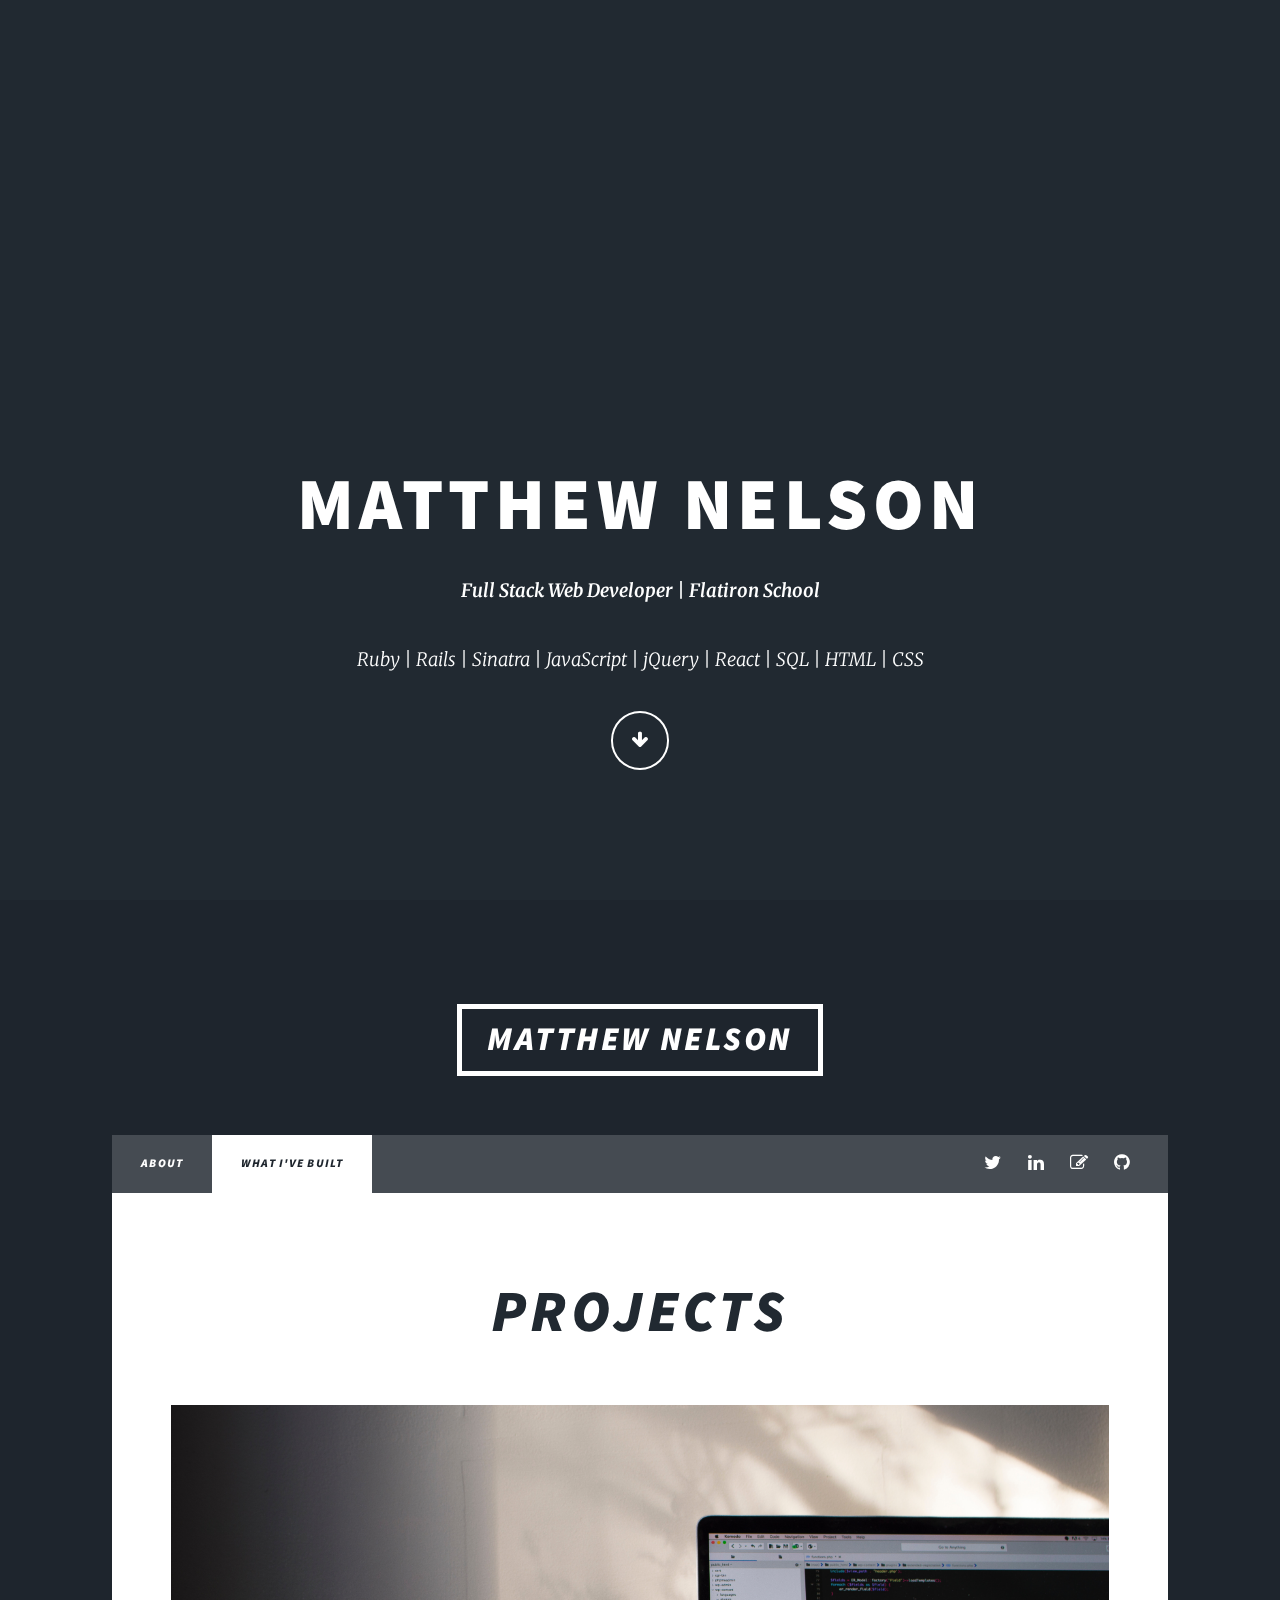
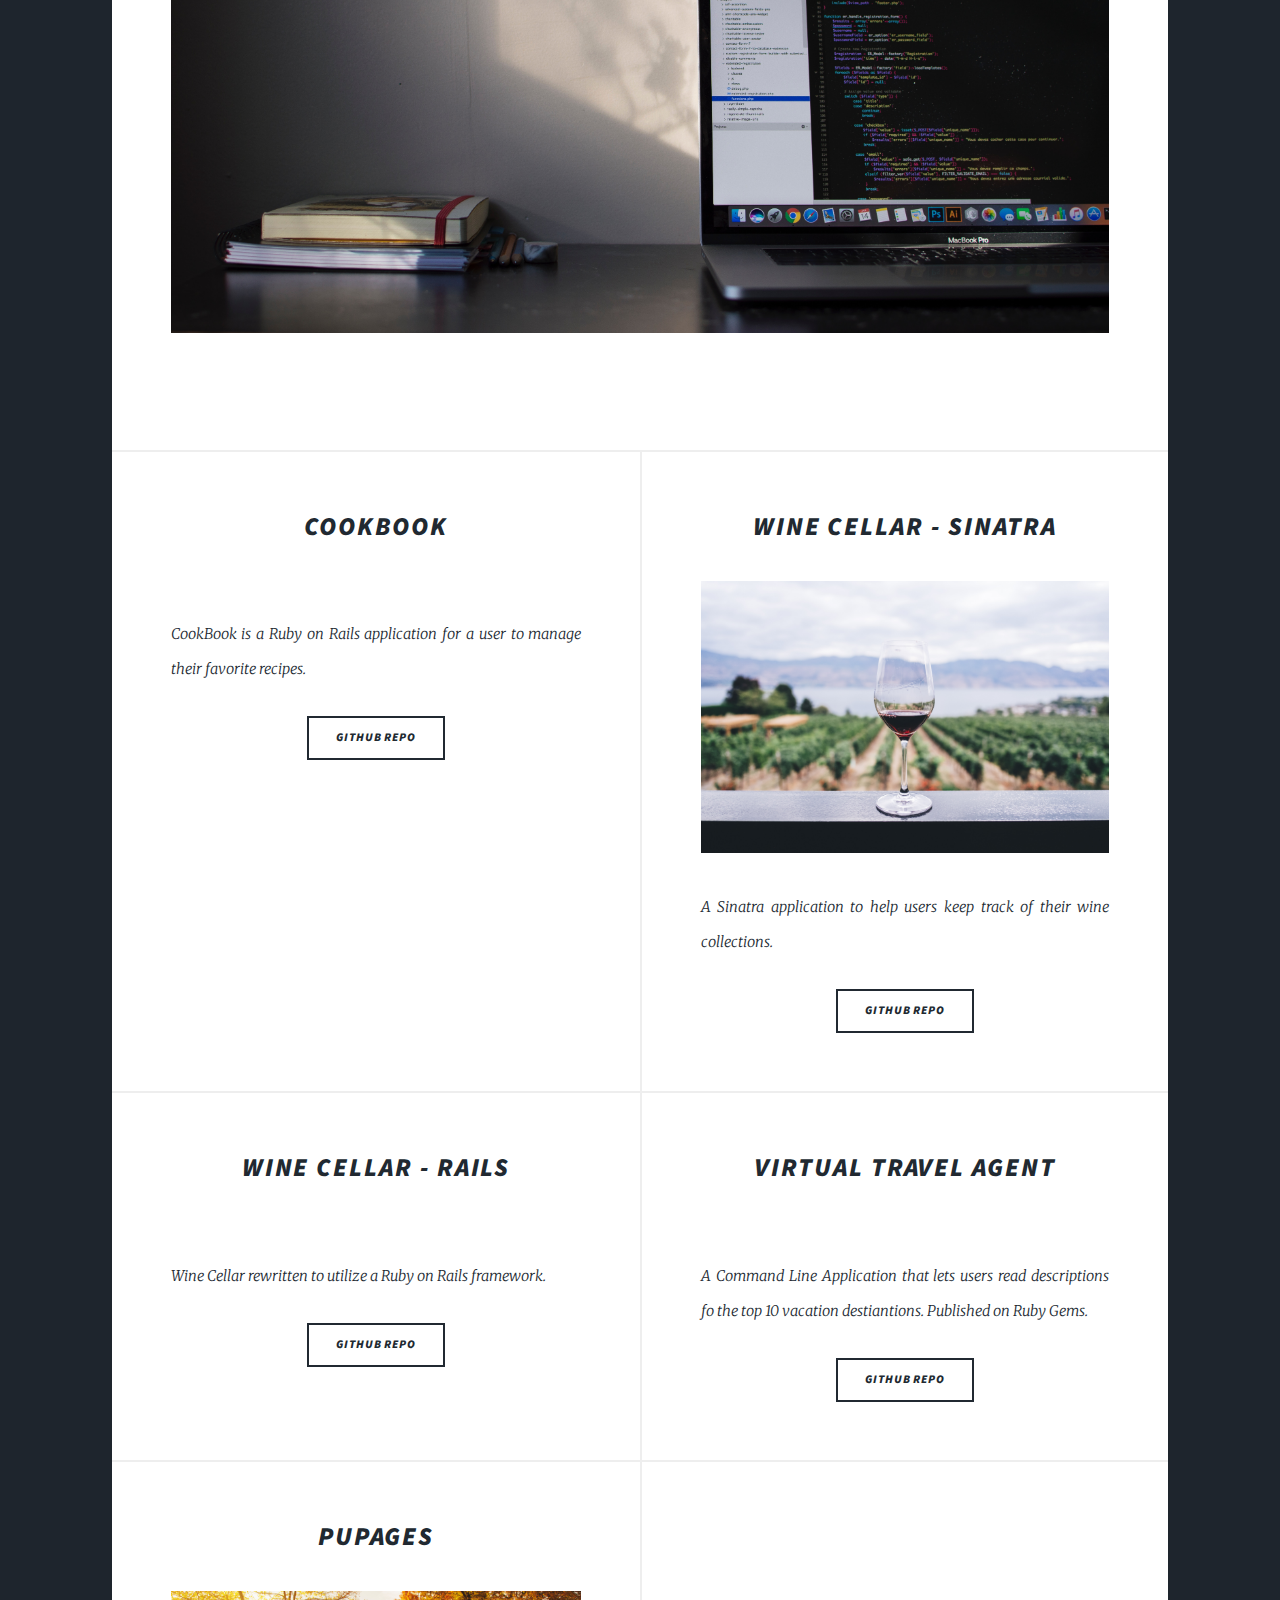
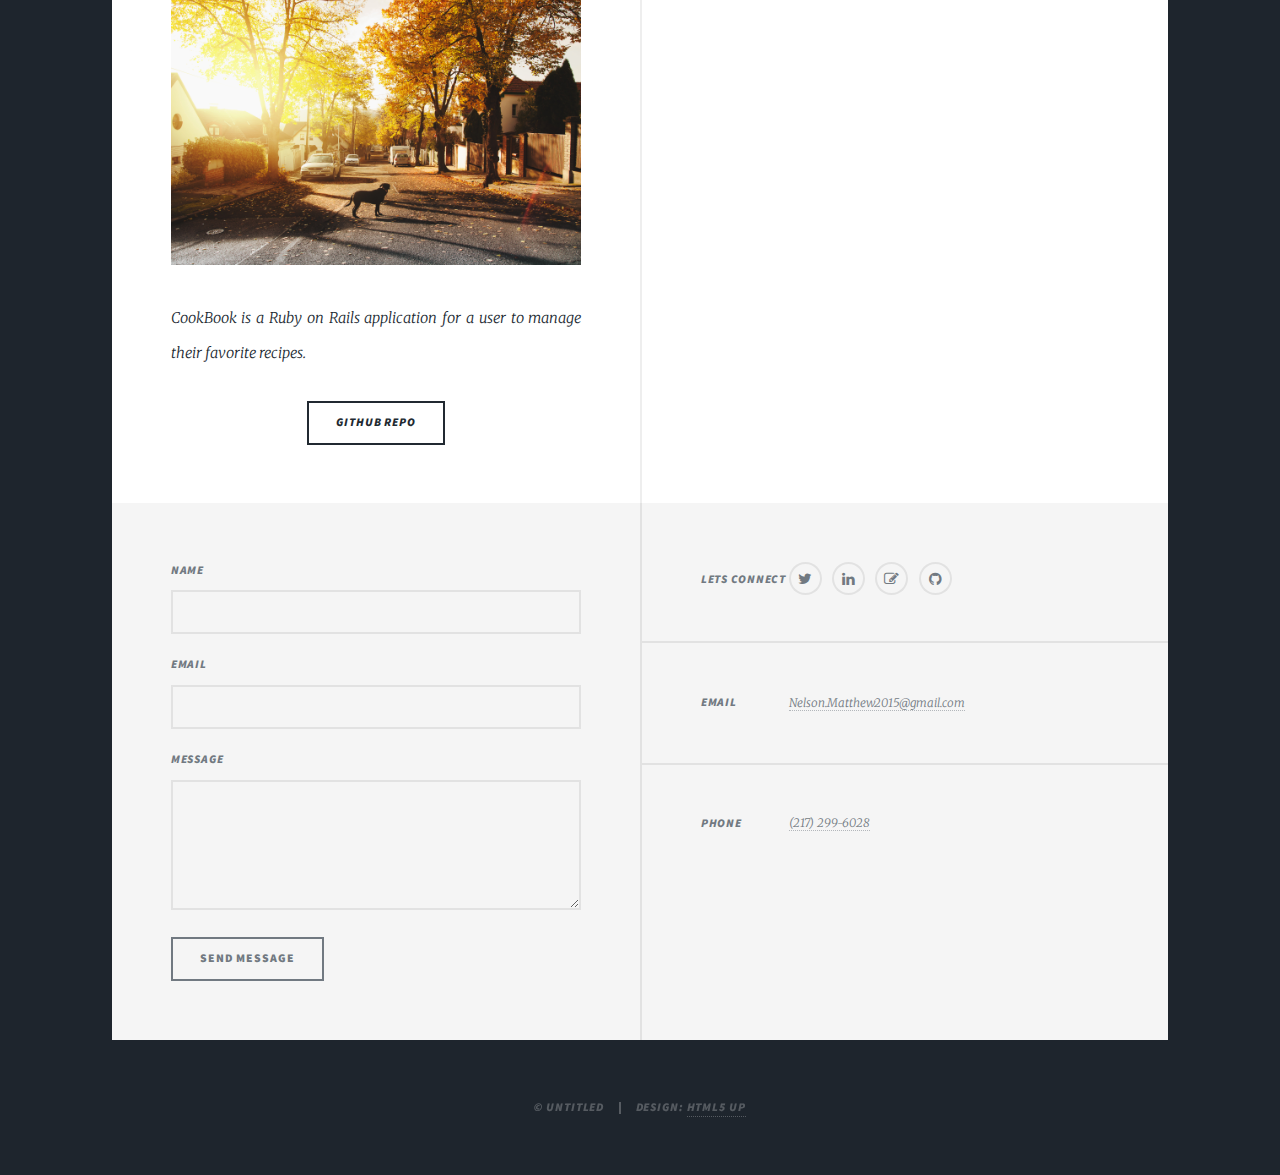
==== commit d2c56772: "Added a section for another project and added an image for that project" ====
--- a/projects.html
+++ b/projects.html
@@ -101,6 +101,20 @@
 										<li><a href="https://github.com/Mnelson1992/virtual-travel-agent-CLI-app" class="button">Github Repo</a></li>
 									</ul>
 								</article>
+								<article>
+									<header>
+										<h2><a href="https://github.com/Mnelson1992/pupstagram">Pupages<br /></a></h2>
+									</header>
+									<a href="#" class="image fit"><img src="images/dog-street.jpg" alt="" /></a>
+									<p>CookBook is a Ruby on Rails application for a user to manage their favorite recipes. </p>
+									<ul class="actions">
+										<li><a href="https://github.com/Mnelson1992/pupstagram" class="button">Github Repo</a></li>
+									</ul>
+								</article>
+								<article>
+
+
+								</article>
 							</section>
 
 						<!-- Footer -->
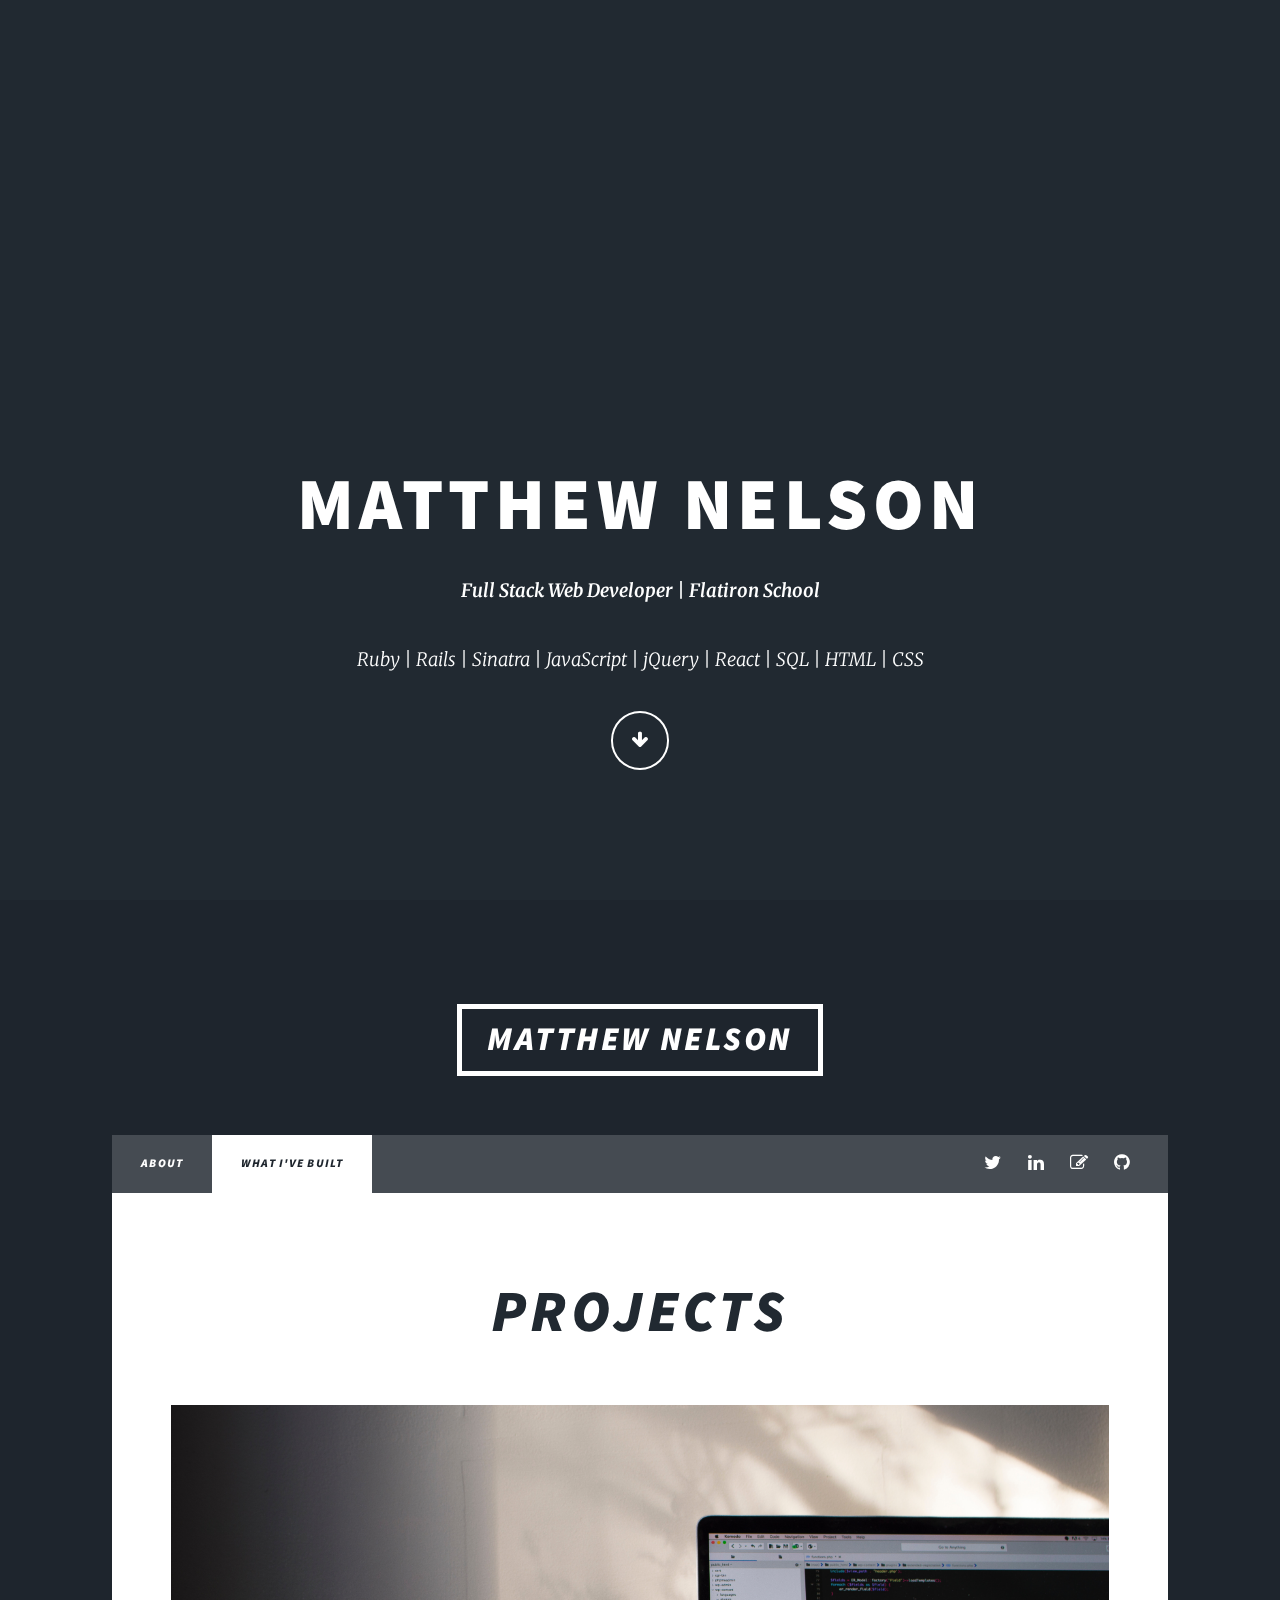
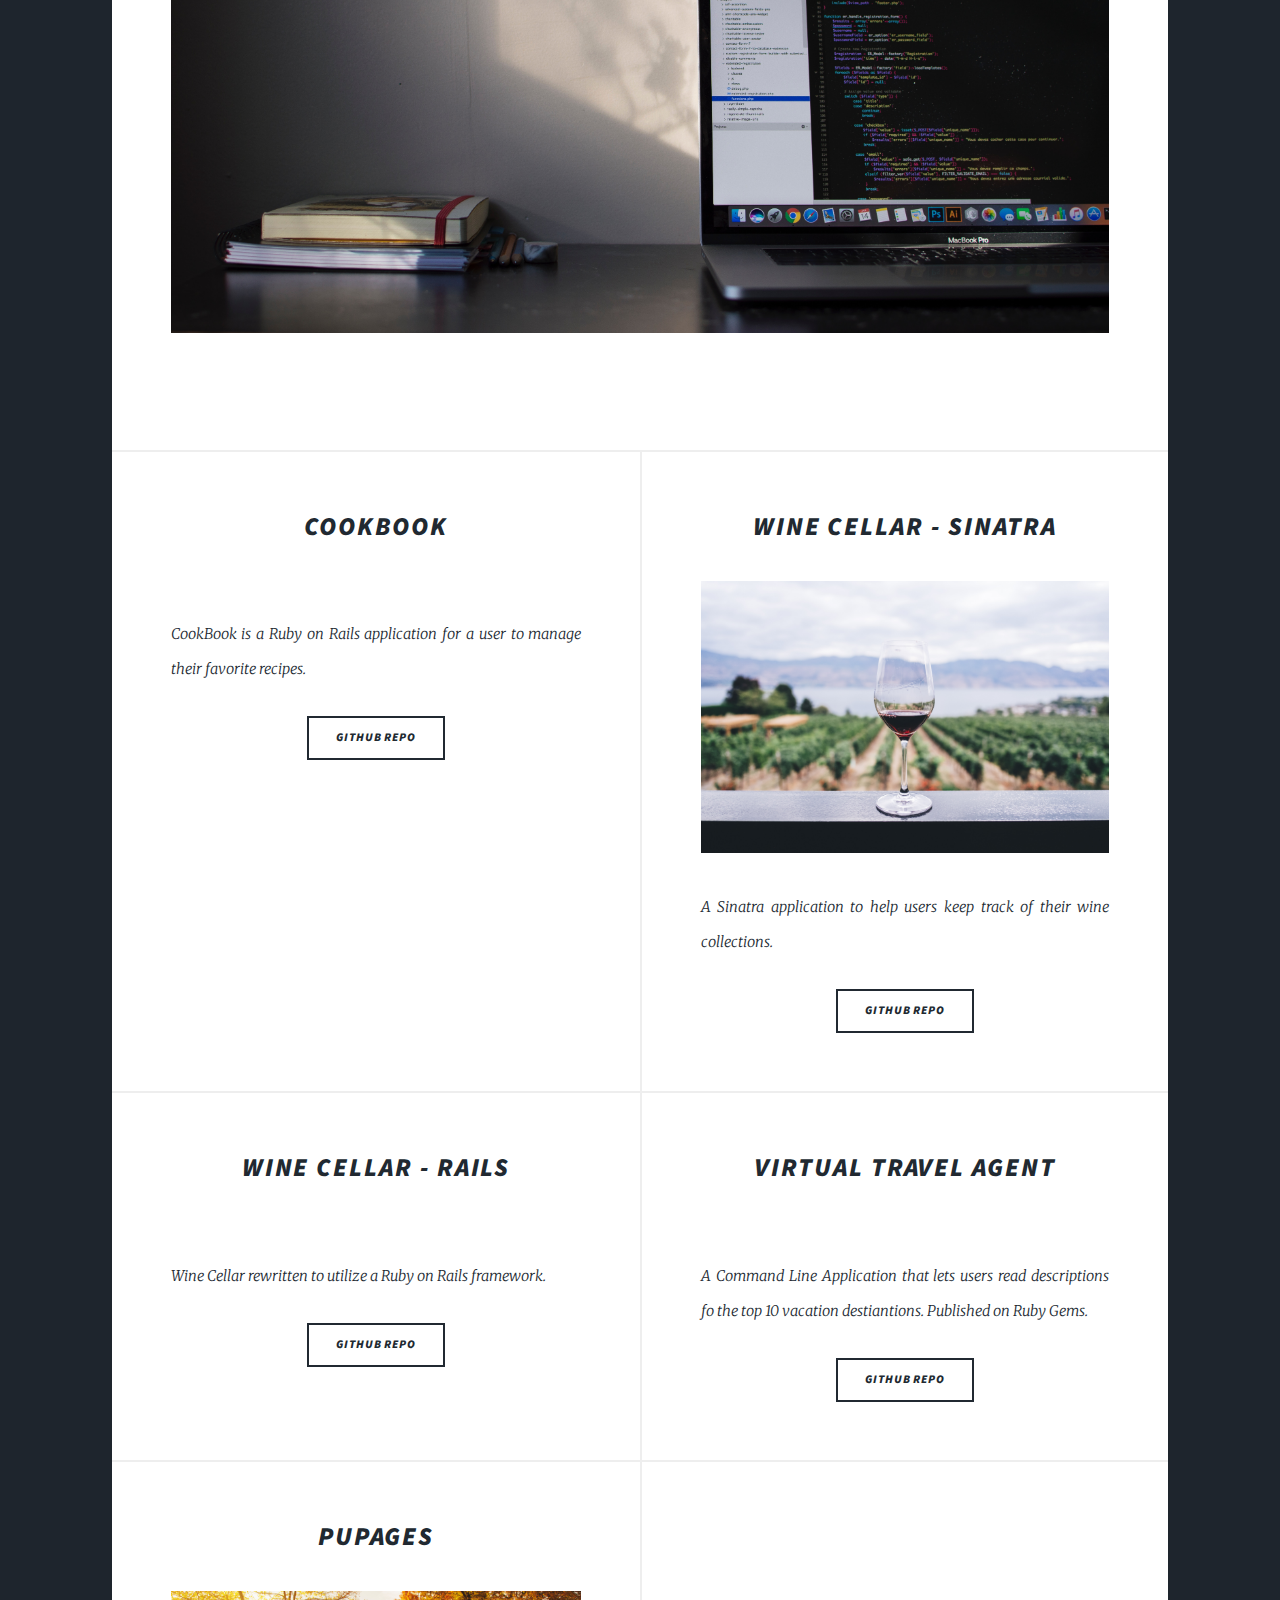
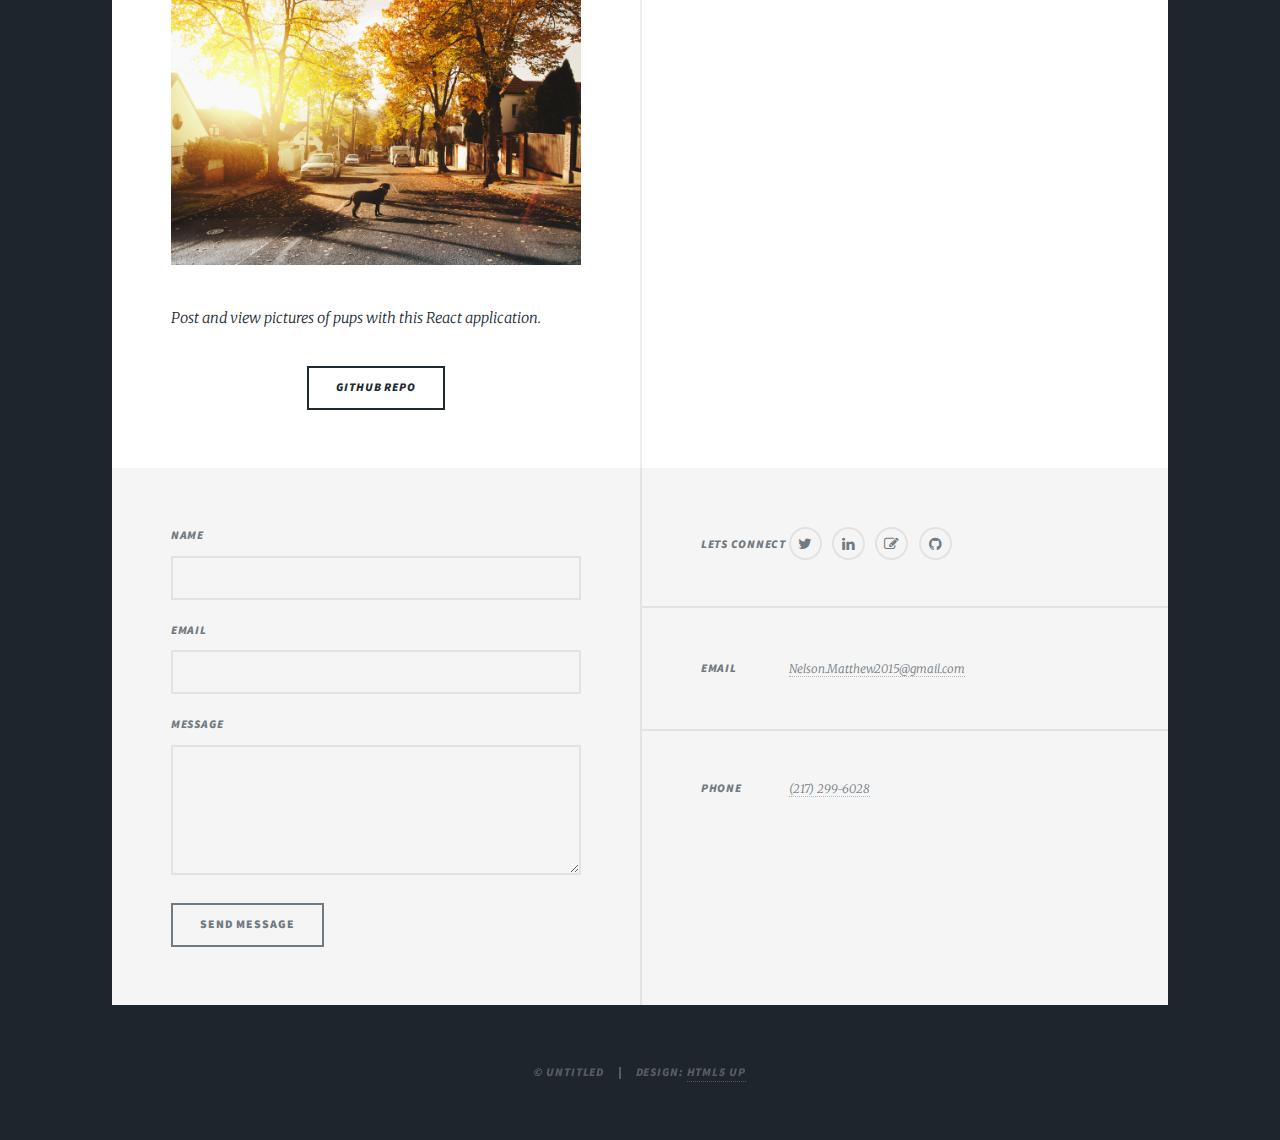
==== commit a0907981: "Added description for the pupages project" ====
--- a/projects.html
+++ b/projects.html
@@ -106,7 +106,7 @@
 										<h2><a href="https://github.com/Mnelson1992/pupstagram">Pupages<br /></a></h2>
 									</header>
 									<a href="#" class="image fit"><img src="images/dog-street.jpg" alt="" /></a>
-									<p>CookBook is a Ruby on Rails application for a user to manage their favorite recipes. </p>
+									<p>Post and view pictures of pups with this React application.</p>
 									<ul class="actions">
 										<li><a href="https://github.com/Mnelson1992/pupstagram" class="button">Github Repo</a></li>
 									</ul>
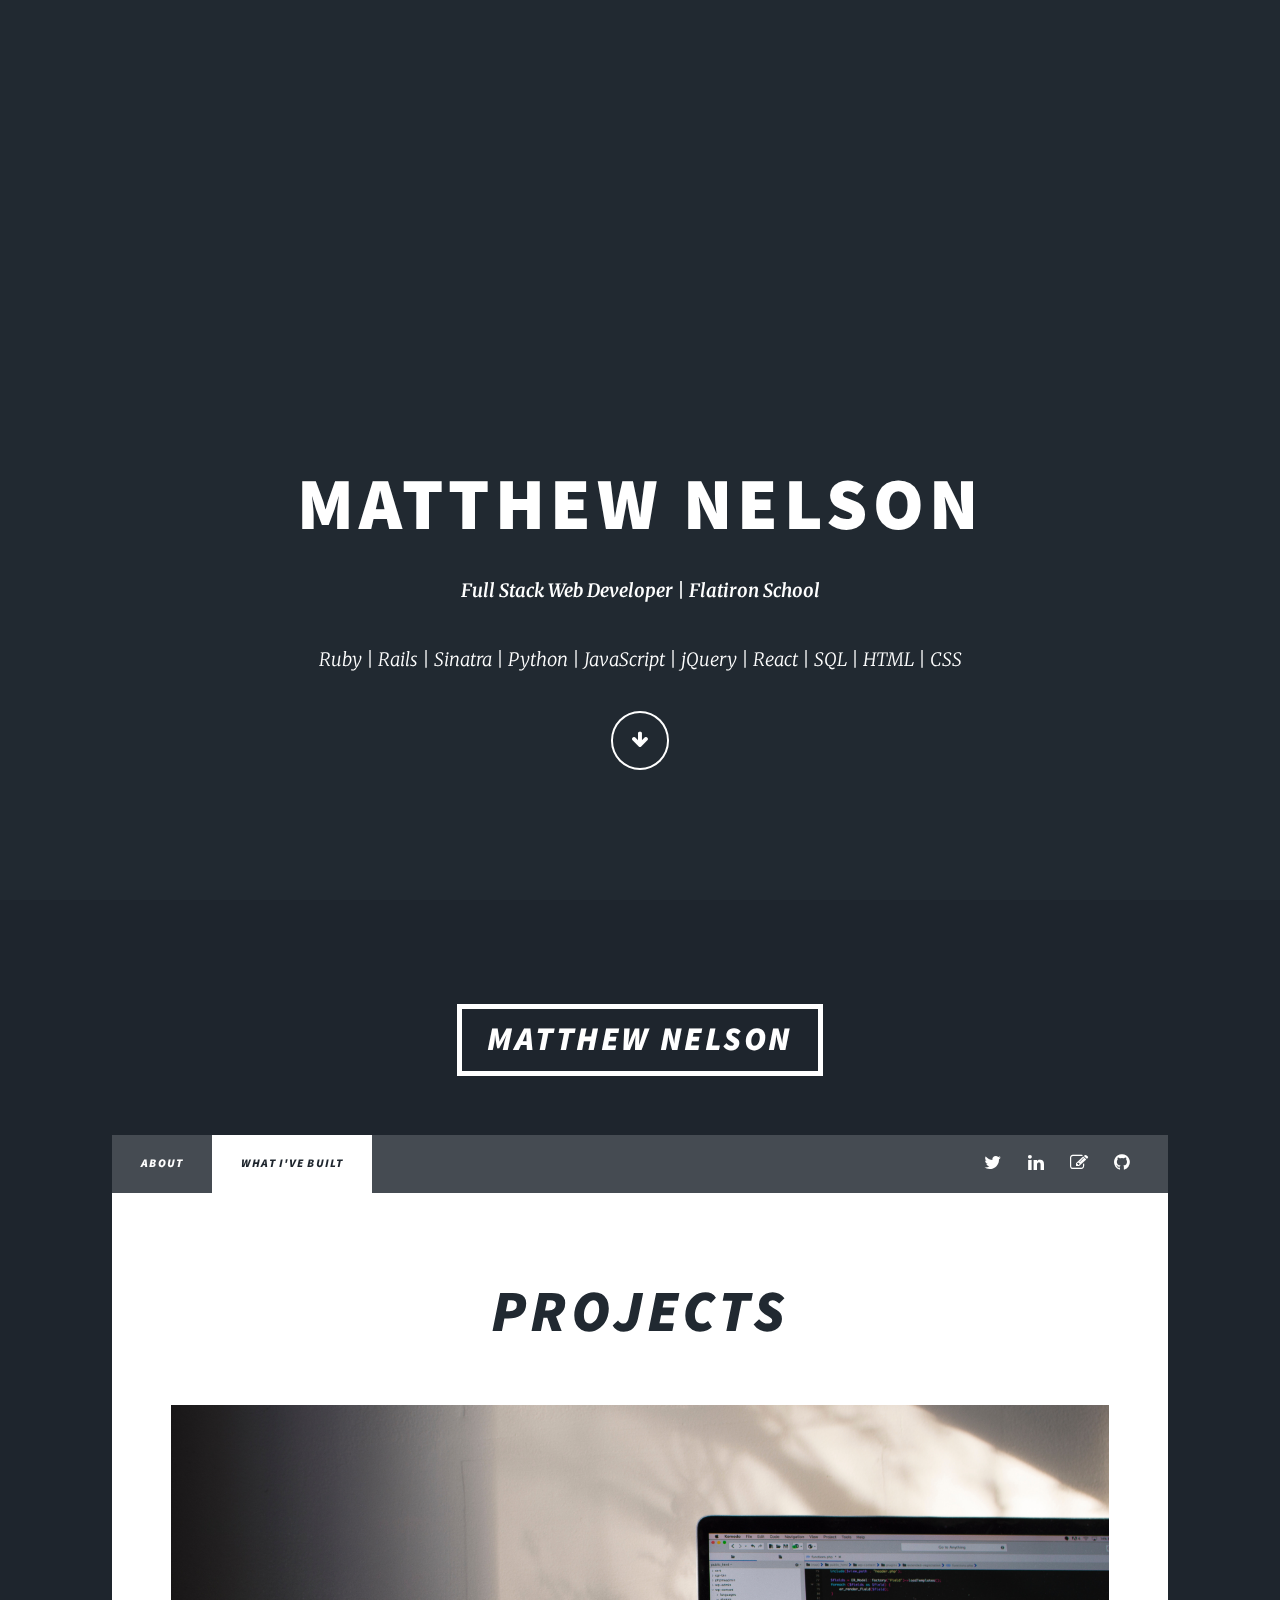
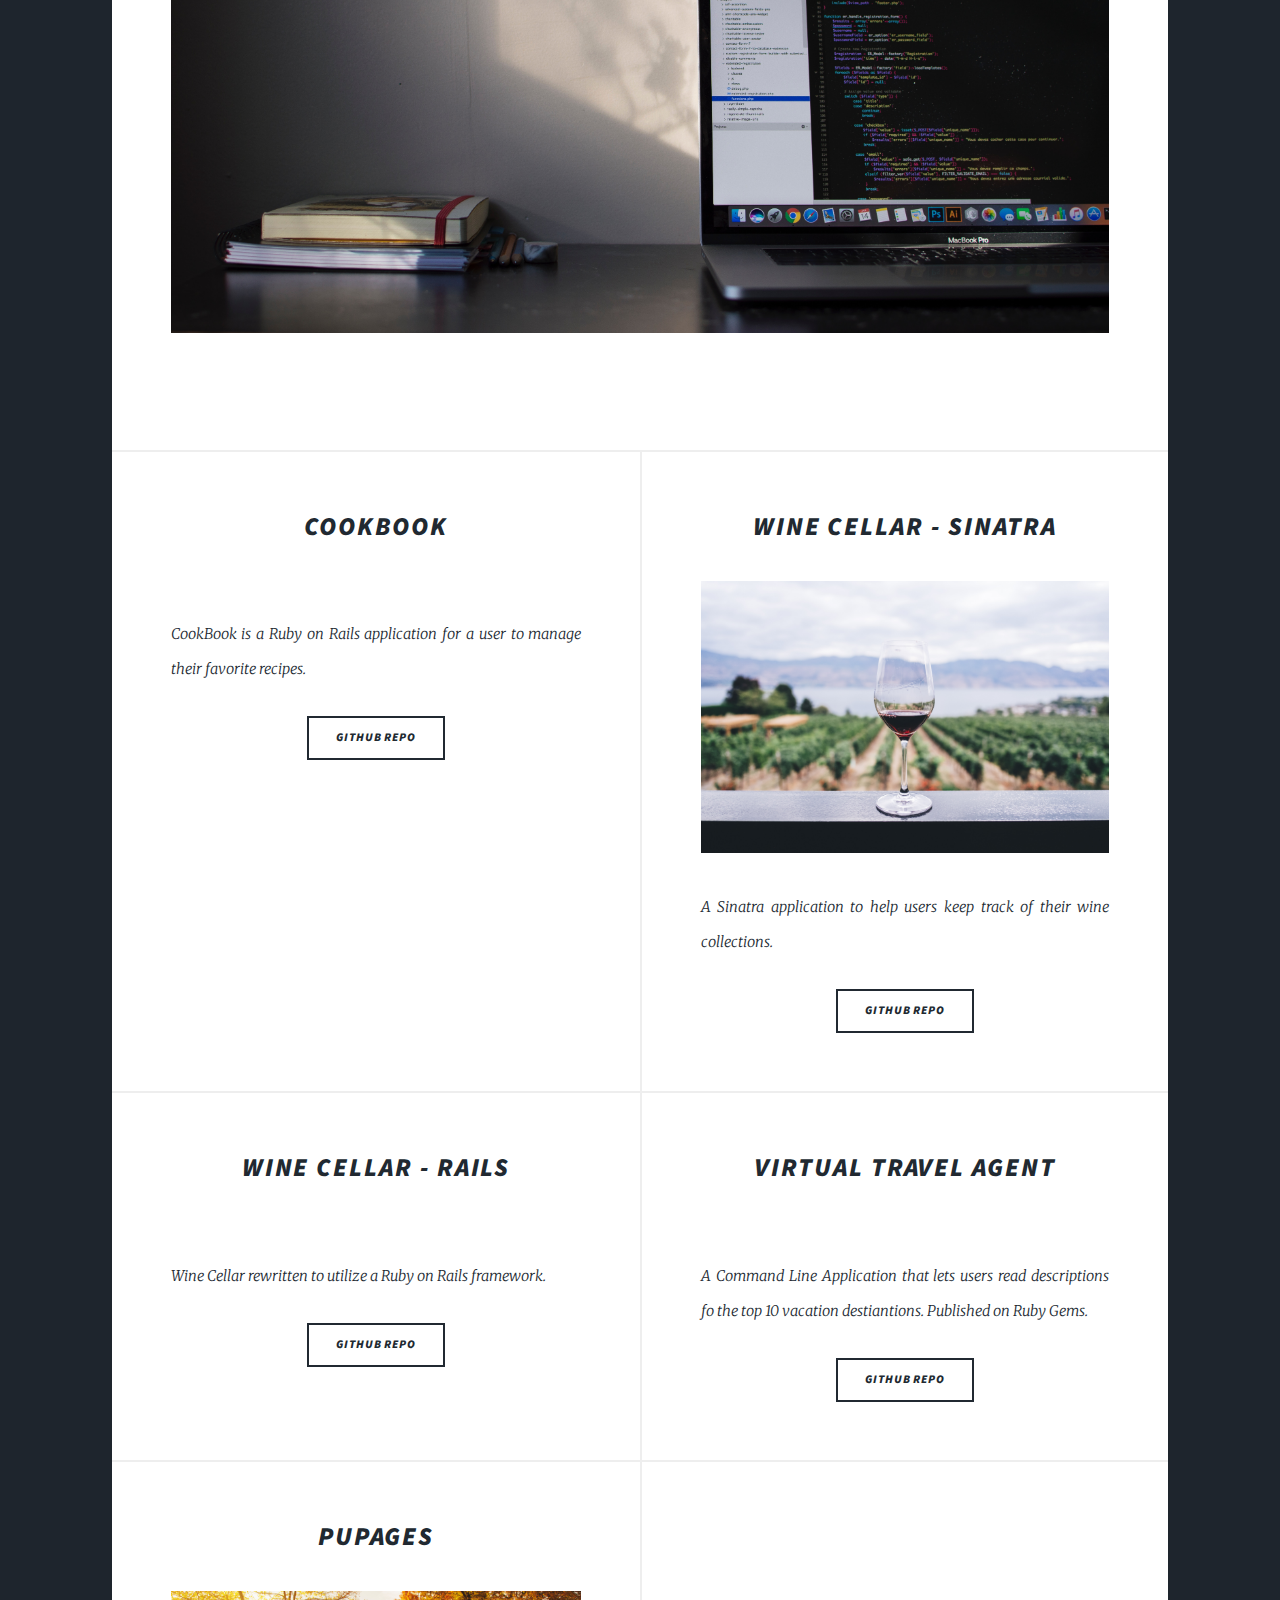
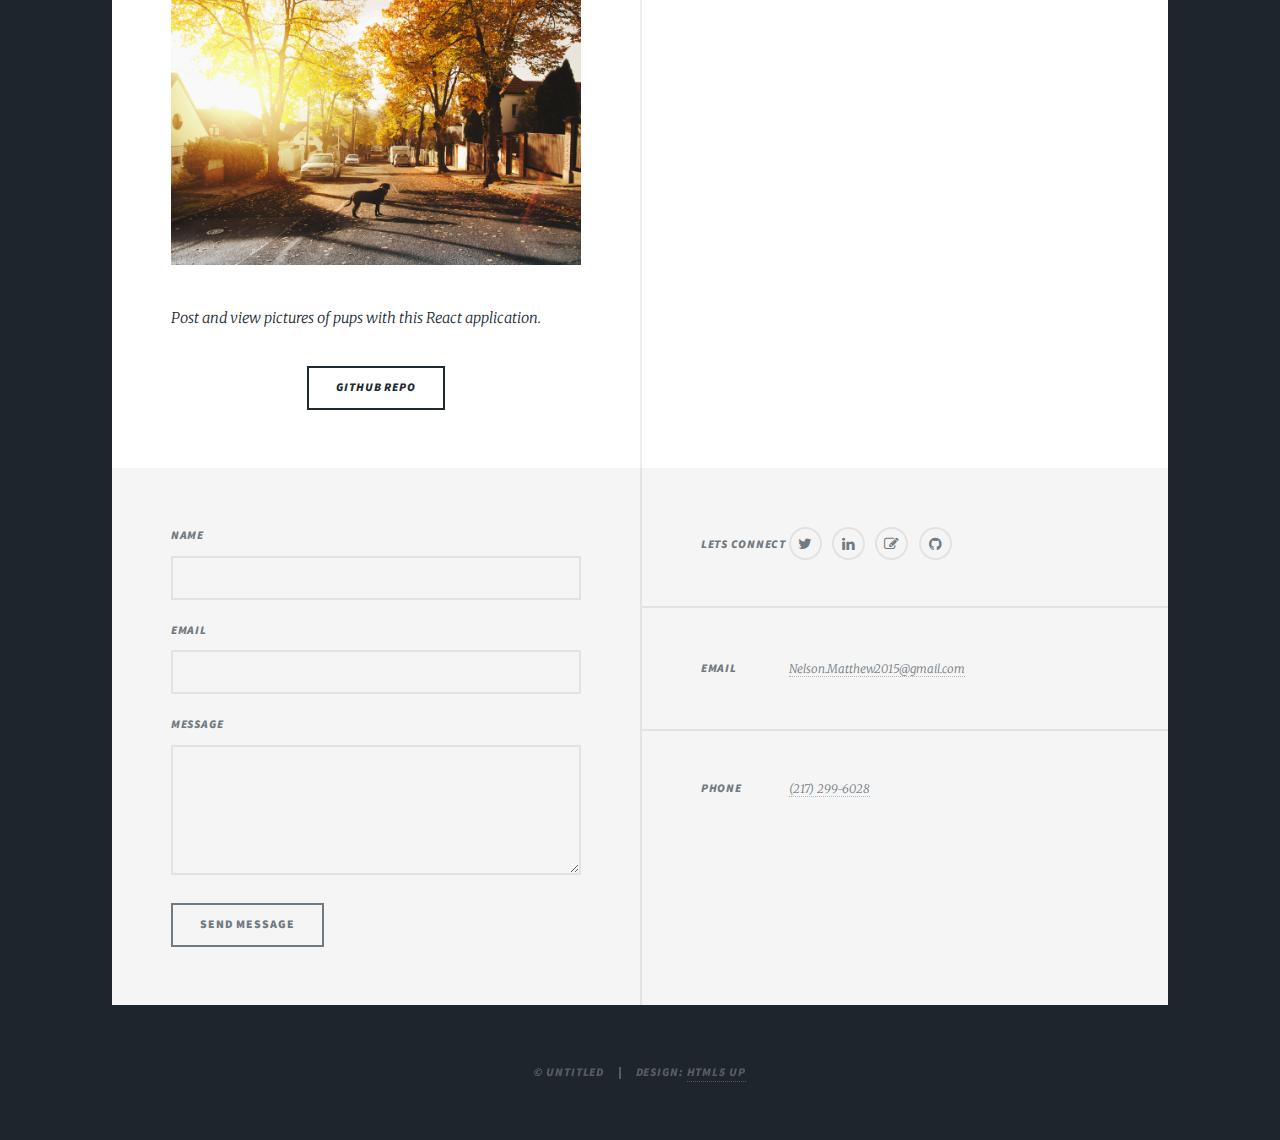
==== commit 6fa9076b: "Added Python to languages" ====
--- a/projects.html
+++ b/projects.html
@@ -22,7 +22,7 @@
 						<h1>Matthew Nelson<br /></h1>
 
 						<p><strong>Full Stack Web Developer | Flatiron School</strong></p>
-						<p><em>Ruby | Rails | Sinatra | JavaScript | jQuery | React | SQL | HTML | CSS</em</p>
+						<p><em>Ruby | Rails | Sinatra | Python | JavaScript | jQuery | React | SQL | HTML | CSS</em</p>
 						<ul class="actions">
 							<li><a href="#header" class="button icon solo fa-arrow-down scrolly">Continue</a></li>
 						</ul>
--- a/assets/css/main.css
+++ b/assets/css/main.css
@@ -4479,4 +4479,9 @@
 			visibility: visible;
 		}
 
-	}
+
+	}
+
+.center {
+	text-align: center;
+}
